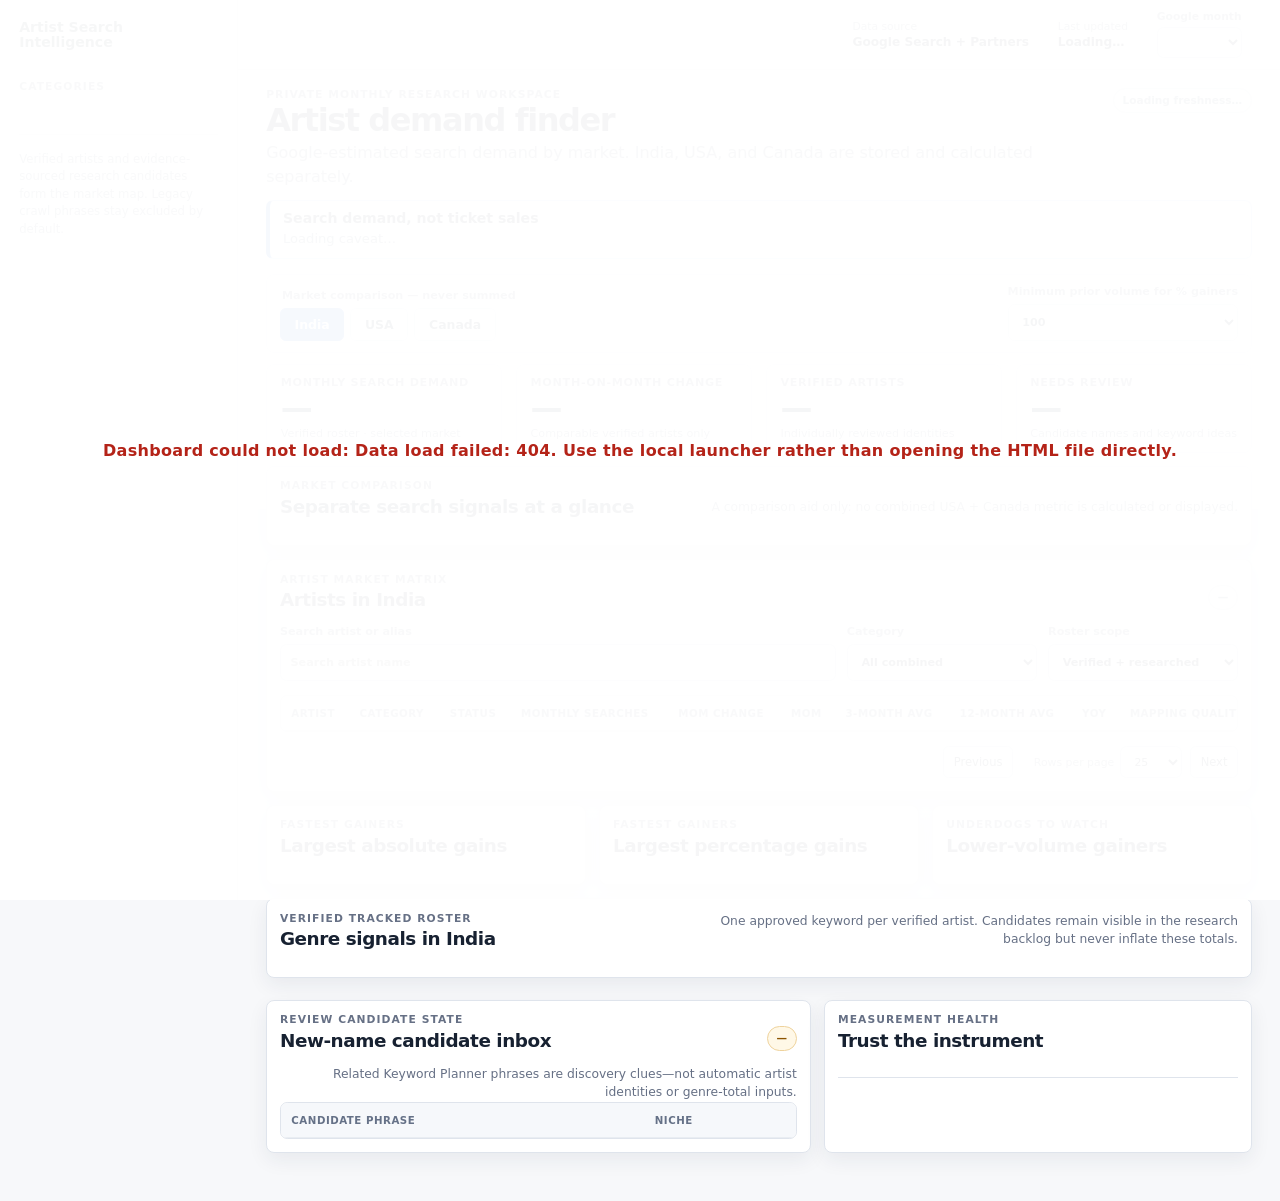
==== search_dashboard/index.html @ 1864d6f9 "Build monthly artist search intelligence dashboard" ====
<!doctype html>
<html lang="en">
<head>
  <meta charset="utf-8">
  <meta name="viewport" content="width=device-width, initial-scale=1">
  <meta name="color-scheme" content="light">
  <link rel="icon" href="data:,">
  <title>Artist Search Intelligence</title>
  <link rel="stylesheet" href="app.css">
  <script defer src="app.js"></script>
</head>
<body>
  <a class="skip" href="#artists">Skip to artist table</a>
  <div id="loading" role="status" aria-live="polite"><span>Loading monthly search intelligence…</span></div>
  <main class="app-shell">
    <aside class="sidebar" aria-label="Artist categories">
      <div class="brand"><span>Artist Search<br>Intelligence</span></div>
      <nav><p class="nav-label">Categories</p><div id="category-nav" class="category-nav" role="list"></div></nav>
      <p class="sidebar-note">Verified artists and evidence-sourced research candidates form the market map. Legacy crawl phrases stay excluded by default.</p>
    </aside>
    <section class="workspace">
      <header class="topbar">
        <div class="mobile-brand"><span>Artist Search Intelligence</span></div>
        <div class="source-meta"><span>Data source</span><strong id="network-badge">Google Search + Partners</strong></div>
        <div class="source-meta"><span>Last updated</span><strong id="generated-at">Loading…</strong></div>
        <label class="month-control">Google month <select id="month-select" aria-label="Google month"></select></label>
      </header>
      <div class="content">
        <section class="page-heading" aria-labelledby="page-title">
          <div><p class="eyebrow">Private monthly research workspace</p><h1 id="page-title">Artist demand finder</h1><p>Google-estimated search demand by market. India, USA, and Canada are stored and calculated separately.</p></div>
          <span class="badge neutral" id="freshness-badge">Loading freshness…</span>
        </section>
        <section class="notice" aria-labelledby="caveat-title"><div><h2 id="caveat-title">Search demand, not ticket sales</h2><p id="caveat">Loading caveat…</p></div></section>
        <section class="notice warning hidden" id="network-warning" role="status" aria-live="polite"></section>
        <section class="market-toolbar" aria-label="Market and table controls">
          <fieldset class="market-control"><legend>Market comparison — never summed</legend><div class="segments" id="geo-toggle"><button type="button" data-geo="in" class="active" aria-pressed="true">India</button><button type="button" data-geo="us" aria-pressed="false">USA</button><button type="button" data-geo="ca" aria-pressed="false">Canada</button></div></fieldset>
          <label>Minimum prior volume for % gainers <select id="minimum-select"><option value="10">10</option><option value="100" selected>100</option><option value="1000">1,000</option><option value="10000">10,000</option></select></label>
        </section>
        <section class="metric-grid" aria-label="Selected market overview">
          <article><span>Monthly search demand</span><strong id="market-total">—</strong><small id="market-total-note">Verified roster · selected market</small></article>
          <article><span>Month-on-month change</span><strong id="market-mom">—</strong><small id="market-mom-note">Comparable verified artists only</small></article>
          <article><span>Verified artists</span><strong id="verified-count">—</strong><small>Individually reviewed identities</small></article>
          <article><span>Needs review</span><strong id="review-count">—</strong><small>Candidate names and keyword ideas</small></article>
        </section>
        <section class="comparison" aria-labelledby="comparison-title"><div class="section-head"><div><p class="eyebrow">Market comparison</p><h2 id="comparison-title">Separate search signals at a glance</h2></div><p class="muted">A comparison aid only: no combined USA + Canada metric is calculated or displayed.</p></div><div id="market-comparison" class="market-comparison"></div></section>
        <section class="panel artists" id="artists" aria-labelledby="artists-title">
          <div class="section-head"><div><p class="eyebrow">Artist market matrix</p><h2 id="artists-title">Artists in <span class="market-name">India</span></h2></div><span id="artist-result-count" class="badge neutral">—</span></div>
          <div class="filters"><label class="search-label">Search artist or alias<input id="artist-search" type="search" placeholder="Search artist name" autocomplete="off"></label><label>Category<select id="genre-filter"><option value="">All combined</option></select></label><label>Roster scope<select id="status-filter"><option value="research" selected>Verified + researched</option><option value="verified">Verified only</option><option value="candidate">All review candidates</option></select></label></div>
          <div class="table-wrap"><table class="artist-table"><thead><tr><th><button class="sort" data-sort="name">Artist</button></th><th>Category</th><th>Status</th><th><button class="sort" data-sort="latest">Monthly searches</button></th><th><button class="sort" data-sort="absolute">MoM change</button></th><th><button class="sort" data-sort="mom">MoM</button></th><th><button class="sort" data-sort="average3">3-month avg</button></th><th><button class="sort" data-sort="average12">12-month avg</button></th><th><button class="sort" data-sort="yoy">YoY</button></th><th>Mapping quality</th><th>Last fetched</th><th>12-month trend</th></tr></thead><tbody id="artist-body"></tbody></table></div>
          <nav class="pagination" aria-label="Artist table pages"><button id="prev-page" type="button">Previous</button><div id="page-buttons"></div><label>Rows per page<select id="page-size"><option value="25">25</option><option value="50">50</option><option value="100">100</option></select></label><button id="next-page" type="button">Next</button></nav>
        </section>
        <section class="analysis-grid" aria-label="Gainers and underdogs">
          <section class="panel"><div class="section-head"><div><p class="eyebrow">Fastest gainers</p><h2>Largest absolute gains</h2></div></div><div id="absolute-risers" class="ranking"></div></section>
          <section class="panel"><div class="section-head"><div><p class="eyebrow">Fastest gainers</p><h2>Largest percentage gains</h2></div></div><div id="percentage-risers" class="ranking"></div></section>
          <section class="panel"><div class="section-head"><div><p class="eyebrow">Underdogs to watch</p><h2>Lower-volume gainers</h2></div></div><div id="underdogs" class="ranking"></div></section>
        </section>
        <section class="panel genres" aria-labelledby="genres-title"><div class="section-head"><div><p class="eyebrow">Verified tracked roster</p><h2 id="genres-title">Genre signals in <span class="market-name">India</span></h2></div><p class="muted">One approved keyword per verified artist. Candidates remain visible in the research backlog but never inflate these totals.</p></div><div id="genre-chart" class="genre-chart" aria-label="Genre search-demand ranking"></div></section>
        <section class="review-grid">
          <section class="panel candidate-panel" aria-labelledby="candidate-title"><div class="section-head"><div><p class="eyebrow">Review candidate state</p><h2 id="candidate-title">New-name candidate inbox</h2></div><span class="badge warn" id="candidate-count">—</span></div><p class="muted">Related Keyword Planner phrases are discovery clues—not automatic artist identities or genre-total inputs.</p><div class="table-wrap small-table"><table><thead><tr><th>Candidate phrase</th><th>Niche</th><th>India idea volume</th><th>State</th><th>Last seen</th></tr></thead><tbody id="candidate-body"></tbody></table></div></section>
          <section class="panel health" aria-labelledby="health-title"><div class="section-head"><div><p class="eyebrow">Measurement health</p><h2 id="health-title">Trust the instrument</h2></div></div><div id="health-grid" class="health-grid"></div><div id="automation" class="automation"></div></section>
        </section>
      </div>
    </section>
  </main>
  <dialog id="artist-detail" aria-labelledby="detail-name"><button id="close-detail" class="dialog-close" type="button">Close</button><div id="detail-content"></div></dialog>
</body>
</html>
---- search_dashboard/app.css ----
:root {
  --ink: #172131;
  --muted: #667085;
  --line: #dfe4ec;
  --paper: #ffffff;
  --canvas: #f7f8fa;
  --soft: #f1f4f7;
  --indigo: #1f5fd1;
  --india: #148a84;
  --usa: #c65446;
  --canada: #257cbd;
  --positive: #087f5b;
  --negative: #b42318;
  --warning: #a15c00;
  --shadow: 0 7px 20px rgba(29, 44, 68, .07);
  font-family: Inter, ui-sans-serif, system-ui, -apple-system, BlinkMacSystemFont, "Segoe UI", sans-serif;
  color: var(--ink);
  background: var(--canvas);
}
* { box-sizing: border-box; }
body { margin: 0; min-width: 320px; max-width: 100%; overflow-x: hidden; background: var(--canvas); }
button, input, select { font: inherit; }
button { color: inherit; }
button, select { cursor: pointer; }
a { color: var(--indigo); }
.hidden { display: none !important; }
.skip { position: fixed; left: 1rem; top: -5rem; z-index: 100; padding: .75rem 1rem; border-radius: .45rem; background: var(--ink); color: #fff; }
.skip:focus { top: 1rem; }
#loading { position: fixed; inset: 0; z-index: 90; display: grid; place-items: center; background: rgba(255,255,255,.96); color: var(--muted); font-weight: 700; letter-spacing: .02em; transition: opacity .2s ease; }
#loading.done { opacity: 0; pointer-events: none; }
#loading.error { align-content: center; padding: 2rem; text-align: center; color: var(--negative); }
.app-shell { display: grid; grid-template-columns: 238px minmax(0, 1fr); min-height: 100vh; }
.sidebar { position: sticky; top: 0; height: 100vh; overflow: auto; border-right: 1px solid var(--line); background: var(--paper); padding: 1.25rem .75rem; }
.brand, .mobile-brand { display: flex; align-items: center; gap: .65rem; color: #202a3b; font-size: .88rem; font-weight: 800; line-height: 1.1; }
.brand { margin: 0 .45rem 1.8rem; }
.mobile-brand { display: none; }
.nav-label, .eyebrow { margin: 0; color: var(--muted); font-size: .67rem; text-transform: uppercase; letter-spacing: .1em; font-weight: 800; }
.nav-label { padding: 0 .45rem .55rem; }
.category-nav { display: grid; gap: .15rem; }
.category-nav button { display: flex; width: 100%; align-items: center; justify-content: space-between; border: 0; border-left: 3px solid transparent; border-radius: .35rem; padding: .61rem .65rem; background: transparent; color: #4b5565; text-align: left; font-size: .8rem; }
.category-nav button:hover { background: var(--soft); }
.category-nav button.active { border-left-color: var(--indigo); background: #ebf2ff; color: #174ea6; font-weight: 800; }
.category-nav button span:last-child { color: #8a94a5; font-size: .68rem; }
.sidebar-note { margin: 2rem .45rem 0; border-top: 1px solid var(--line); padding-top: 1rem; color: var(--muted); font-size: .73rem; line-height: 1.5; }
.workspace { min-width: 0; }
.topbar { min-height: 68px; display: flex; justify-content: flex-end; align-items: center; gap: 1.8rem; border-bottom: 1px solid var(--line); background: var(--paper); padding: .65rem clamp(1rem, 3vw, 2.5rem); }
.source-meta { display: grid; gap: .14rem; font-size: .67rem; color: var(--muted); }
.source-meta strong { color: var(--ink); font-size: .76rem; font-weight: 750; }
.month-control { display: grid; gap: .22rem; color: var(--muted); font-size: .67rem; font-weight: 700; }
select, input { min-height: 2.35rem; border: 1px solid #cfd7e3; border-radius: .4rem; background: #fff; color: var(--ink); padding: .45rem .6rem; outline: none; }
select:focus, input:focus, button:focus-visible { border-color: var(--indigo); box-shadow: 0 0 0 3px rgba(31, 95, 209, .18); outline: none; }
.month-control select { min-height: 1.9rem; }
.content { max-width: 1580px; margin: 0 auto; padding: 1.15rem clamp(1rem, 2.2vw, 2rem) 3rem; display: flex; flex-direction: column; }
.content > * { min-width: 0; }
.page-heading { order: 1; }
.notice { order: 2; }
.market-toolbar { order: 3; }
.metric-grid { order: 4; }
.comparison { order: 5; }
.artists { order: 6; }
.analysis-grid { order: 7; }
.genres { order: 8; }
.review-grid { order: 9; }
.page-heading { display: flex; justify-content: space-between; gap: 1.5rem; align-items: flex-start; }
.page-heading h1 { margin: .18rem 0 .28rem; font-size: clamp(1.65rem, 2.5vw, 2.25rem); line-height: 1.02; letter-spacing: -.045em; }
.page-heading p:not(.eyebrow) { max-width: 780px; margin: 0; color: var(--muted); line-height: 1.5; }
.badge { display: inline-flex; align-items: center; width: max-content; min-height: 1.55rem; border-radius: 999px; padding: .25rem .55rem; font-size: .66rem; font-weight: 800; line-height: 1; white-space: nowrap; }
.badge.good { border: 1px solid #a6ddca; background: #edf9f3; color: #08754f; }
.badge.warn { border: 1px solid #eed29c; background: #fff8e7; color: #8c5400; }
.badge.alert { border: 1px solid #f4b5b1; background: #fff0ef; color: #a5201a; }
.badge.neutral { border: 1px solid #d3dae5; background: #f8fafc; color: #536176; }
.notice { margin: .7rem 0; border: 1px solid #b9d2ff; border-left: 4px solid var(--indigo); border-radius: .45rem; background: #f7faff; padding: .58rem .8rem; }
.notice.warning { border-color: #efd39b; border-left-color: #bf7805; background: #fffbf2; }
.notice h2 { margin: 0 0 .18rem; font-size: .88rem; }
.notice p { margin: 0; color: #526075; font-size: .82rem; line-height: 1.5; }
.market-toolbar { display: flex; align-items: end; justify-content: space-between; gap: 1rem; margin: .2rem 0 .7rem; padding: .65rem .8rem; border: 1px solid var(--line); border-radius: .5rem; background: var(--paper); }
.market-toolbar > label { display: grid; gap: .35rem; color: var(--muted); font-size: .7rem; font-weight: 700; }
.market-control { margin: 0; padding: 0; border: 0; }
.market-control legend { margin-bottom: .42rem; color: var(--muted); font-size: .7rem; font-weight: 700; }
.segments { display: flex; gap: .38rem; }
.segments button { border: 1px solid #ced7e4; border-radius: .36rem; background: #fff; padding: .5rem .85rem; font-size: .78rem; font-weight: 800; }
.segments button.active { border-color: var(--indigo); background: var(--indigo); color: #fff; }
.metric-grid, .market-comparison { display: grid; grid-template-columns: repeat(4, minmax(0, 1fr)); gap: .85rem; }
.metric-grid article, .market-card { min-height: 84px; display: flex; flex-direction: column; justify-content: space-between; border: 1px solid var(--line); border-radius: .5rem; background: var(--paper); padding: .72rem .85rem; box-shadow: var(--shadow); }
.metric-grid span, .metric-grid small { color: var(--muted); font-size: .7rem; }
.metric-grid span { font-weight: 750; text-transform: uppercase; letter-spacing: .06em; }
.metric-grid strong { font-size: clamp(1.5rem, 2.5vw, 2.1rem); letter-spacing: -.045em; }
.comparison, .panel { margin-top: .8rem; border: 1px solid var(--line); border-radius: .5rem; background: var(--paper); padding: .8rem; box-shadow: var(--shadow); }
.section-head { display: flex; justify-content: space-between; gap: 1rem; align-items: flex-end; margin-bottom: .95rem; }
.section-head h2 { margin: .22rem 0 0; font-size: 1.15rem; letter-spacing: -.025em; }
.muted { max-width: 560px; margin: 0; color: var(--muted); font-size: .77rem; line-height: 1.45; text-align: right; }
.market-comparison { grid-template-columns: repeat(3, minmax(0, 1fr)); }
.market-card { min-height: 170px; box-shadow: none; }
.market-card.in { border-top: 3px solid var(--india); }.market-card.us { border-top: 3px solid var(--usa); }.market-card.ca { border-top: 3px solid var(--canada); }
.market-card h3 { margin: 0; font-size: .8rem; }.market-card strong { margin-top: .45rem; font-size: 1.7rem; letter-spacing: -.04em; }
.market-card p { margin: .25rem 0 0; color: var(--muted); font-size: .7rem; line-height: 1.35; }.trend-label { display: block; margin-top: .4rem; color: var(--muted); font-size: .62rem; font-weight: 750; text-transform: uppercase; letter-spacing: .045em; }.aggregate-chart { width: 100%; height: 48px; display: block; margin-top: .2rem; }
.analysis-grid { display: grid; grid-template-columns: repeat(3, minmax(0, 1fr)); gap: .85rem; margin-top: .8rem; }
.analysis-grid .panel { margin: 0; }
.ranking { display: grid; gap: .45rem; }
.rank-row { display: grid; grid-template-columns: 1.6rem minmax(0,1fr) auto; align-items: center; gap: .5rem; width: 100%; border: 1px solid var(--line); border-radius: .4rem; background: #fff; padding: .58rem; text-align: left; }
.rank-row:hover { border-color: #aabce0; background: #fafcff; }
.rank-number { color: var(--muted); font-size: .72rem; font-weight: 800; }
.rank-row strong { display: block; font-size: .78rem; }.rank-row small { color: var(--muted); font-size: .66rem; }.gain { color: var(--positive); font-weight: 850; font-size: .75rem; }.loss { color: var(--negative); font-weight: 850; font-size: .75rem; }
.genre-chart { min-width: 0; }
.genre-table { min-width: 980px; }
.bar-row { display: grid; grid-template-columns: minmax(90px, .75fr) minmax(100px, 1fr) auto; gap: .5rem; align-items: center; font-size: .73rem; }
.bar-label { overflow: hidden; white-space: nowrap; text-overflow: ellipsis; }.bar-track { height: .48rem; overflow: hidden; background: #edf0f4; border-radius: 999px; }.bar { display:block; height: 100%; background: var(--indigo); border-radius: inherit; }.bar-value { color: var(--muted); font-variant-numeric: tabular-nums; }
.filters { display: grid; grid-template-columns: minmax(220px, 1fr) 190px 190px; gap: .7rem; margin-bottom: .85rem; }.filters label { display: grid; gap: .35rem; color: var(--muted); font-size: .7rem; font-weight: 700; }
.table-wrap { width: 100%; overflow: auto; border: 1px solid var(--line); border-radius: .45rem; }.small-table { max-height: 335px; }
table { width: 100%; min-width: 1240px; border-collapse: collapse; } th { background: #f6f8fb; color: #657187; font-size: .64rem; text-transform: uppercase; letter-spacing: .05em; text-align: left; white-space: nowrap; } th, td { padding: .7rem .65rem; border-bottom: 1px solid #e9edf2; vertical-align: middle; } td { color: #344054; font-size: .75rem; font-variant-numeric: tabular-nums; } tbody tr:last-child td { border-bottom: 0; } tbody tr[data-open] { cursor: pointer; } tbody tr[data-open]:hover { background: #f8fbff; }
.sort { border: 0; background: transparent; padding: 0; color: inherit; font-size: inherit; font-weight: inherit; text-transform: inherit; letter-spacing: inherit; }.sort[aria-sort="ascending"]::after { content: " ↑"; }.sort[aria-sort="descending"]::after { content: " ↓"; }
.artist-name { display: grid; gap: .16rem; min-width: 170px; }.artist-name strong { color: var(--ink); font-size: .78rem; }.artist-name small { max-width: 240px; overflow: hidden; color: var(--muted); font-size: .66rem; white-space: nowrap; text-overflow: ellipsis; }.positive { color: var(--positive); }.negative { color: var(--negative); }.unknown { color: #7d8898; }
.spark { width: 112px; height: 34px; display: block; }
.pagination { display: flex; justify-content: flex-end; align-items: center; gap: .5rem; margin-top: .85rem; }.pagination button { min-height: 2rem; border: 1px solid #cfd7e3; border-radius: .35rem; background: #fff; padding: .35rem .6rem; font-size: .72rem; }.pagination button[disabled] { cursor: not-allowed; opacity: .45; }.pagination button.active { border-color: var(--indigo); background: var(--indigo); color: #fff; }.pagination label { display: flex; align-items: center; gap: .35rem; margin-left: .3rem; color: var(--muted); font-size: .68rem; }.pagination select { min-height: 2rem; }
.review-grid { display:grid; grid-template-columns: minmax(0,1.12fr) minmax(0,.88fr); gap: .85rem; }.review-grid .panel { margin-top: 1.35rem; }.health-grid { display:grid; grid-template-columns: repeat(2, minmax(0,1fr)); gap: .6rem; }.health-card { border: 1px solid var(--line); border-radius: .42rem; padding: .7rem; background: #fff; }.health-card span { color: var(--muted); font-size: .64rem; text-transform: uppercase; letter-spacing: .05em; }.health-card strong { display:block; margin: .32rem 0; font-size: .95rem; }.health-card p, .automation { margin: 0; color: var(--muted); font-size: .69rem; line-height: 1.5; }.automation { margin-top: .7rem; border-top: 1px solid var(--line); padding-top: .7rem; }
.empty { padding: .9rem; color: var(--muted); font-size: .78rem; text-align: center; }.empty-row td { padding: 0; }
dialog { width: min(1180px, calc(100% - 2rem)); max-height: calc(100vh - 2rem); border: 1px solid var(--line); border-radius: .65rem; background: #fff; color: var(--ink); padding: 1.2rem; box-shadow: 0 22px 80px rgba(24,39,75,.24); }dialog::backdrop { background: rgba(23,33,49,.32); }.dialog-close { position: sticky; top: 0; z-index: 2; float: right; border: 1px solid #cfd7e3; border-radius: .35rem; background: #fff; padding: .42rem .6rem; font-size: .72rem; }.detail-header h2 { margin: .25rem 0; font-size: 2rem; letter-spacing: -.04em; }.detail-header p { color: var(--muted); font-size: .78rem; }.geo-detail-grid { display:grid; grid-template-columns: repeat(3,minmax(0,1fr)); gap: .7rem; margin: 1rem 0; }.geo-card, .detail-block { border: 1px solid var(--line); border-radius: .5rem; padding: .85rem; }.geo-card h3, .detail-block h3 { margin: 0 0 .45rem; font-size: .82rem; }.geo-card .big { font-size: 1.55rem; font-weight: 800; letter-spacing: -.04em; }.geo-card p, .detail-block p { color: var(--muted); font-size: .72rem; line-height: 1.45; }.detail-chart { display: block; width: 100%; height: 150px; margin: .65rem 0; }.detail-grid { display:grid; grid-template-columns: 1fr 1fr; gap: .7rem; }
@media (max-width: 1100px) { .app-shell { grid-template-columns: 190px minmax(0,1fr); }.topbar { gap: .8rem; }.metric-grid { grid-template-columns: repeat(2,1fr); }.analysis-grid { grid-template-columns: 1fr; }.review-grid { grid-template-columns: 1fr; }.review-grid .panel { margin-top: 0; }.review-grid { margin-top: 1.35rem; }.genre-chart { grid-template-columns: 1fr; } }
@media (max-width: 760px) { .app-shell { display:block; }.sidebar { position: static; height: auto; border-right: 0; border-bottom: 1px solid var(--line); padding: .8rem; }.brand,.sidebar-note,.nav-label { display:none; }.category-nav { display:flex; overflow:auto; padding-bottom: .1rem; }.category-nav button { flex: 0 0 auto; width:auto; border-left:0; border-bottom: 3px solid transparent; }.category-nav button.active { border-left:0; border-bottom-color: var(--indigo); }.category-nav button span:last-child { display:none; }.topbar { justify-content: space-between; min-height: 62px; padding: .65rem 1rem; }.mobile-brand { display:flex; font-size:.72rem; }.source-meta { display:none; }.content { padding: 1.2rem 1rem 3rem; }.page-heading,.section-head { align-items:flex-start; flex-direction:column; }.muted { text-align:left; }.market-toolbar { align-items:stretch; flex-direction:column; }.segments { width:100%; }.segments button { flex:1; }.metric-grid,.market-comparison,.geo-detail-grid,.detail-grid { grid-template-columns:1fr; }.filters { grid-template-columns:1fr; }.pagination { justify-content:flex-start; flex-wrap:wrap; }.pagination label { margin-left:0; }.page-heading h1 { font-size:2rem; } }
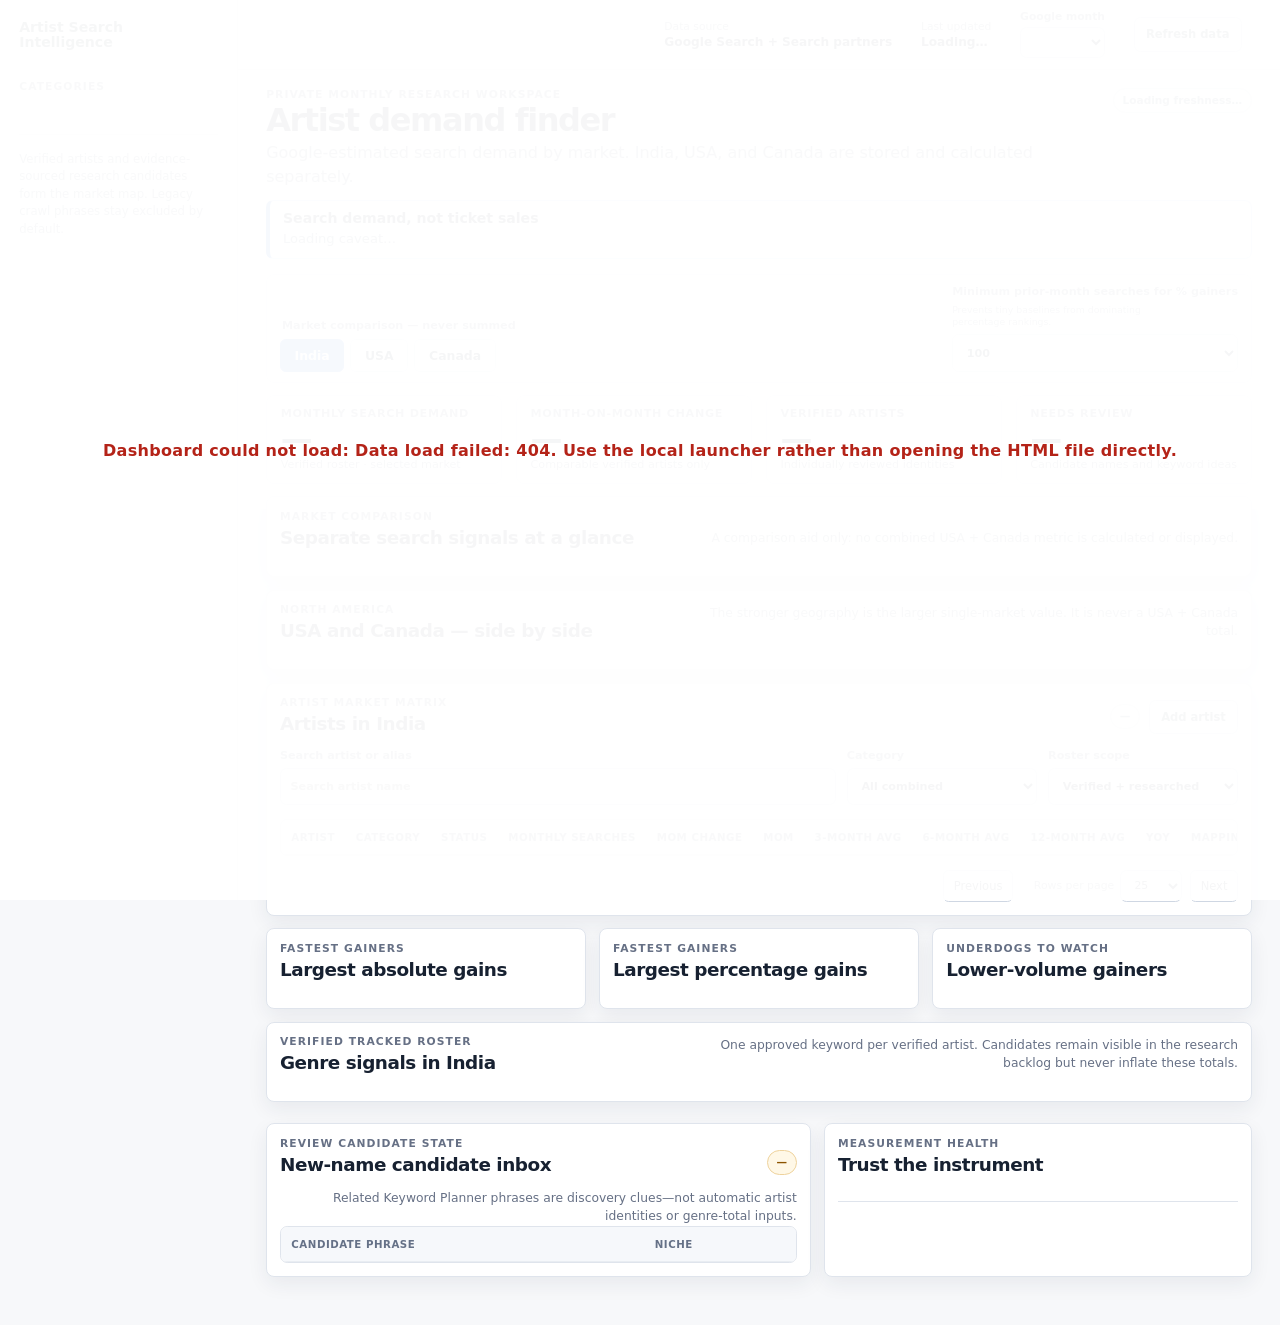
==== commit 97305a58: "Build monthly artist search intelligence dashboard" ====
--- a/search_dashboard/index.html
+++ b/search_dashboard/index.html
@@ -21,9 +21,9 @@
     <section class="workspace">
       <header class="topbar">
         <div class="mobile-brand"><span>Artist Search Intelligence</span></div>
-        <div class="source-meta"><span>Data source</span><strong id="network-badge">Google Search + Partners</strong></div>
+        <div class="source-meta"><span>Data source</span><strong id="network-badge">Google Search + Search partners</strong></div>
         <div class="source-meta"><span>Last updated</span><strong id="generated-at">Loading…</strong></div>
-        <label class="month-control">Google month <select id="month-select" aria-label="Google month"></select></label>
+        <label class="month-control">Google month <select id="month-select" aria-label="Google month"></select></label><button id="refresh-data" class="secondary-action" type="button">Refresh data</button>
       </header>
       <div class="content">
         <section class="page-heading" aria-labelledby="page-title">
@@ -31,10 +31,10 @@
           <span class="badge neutral" id="freshness-badge">Loading freshness…</span>
         </section>
         <section class="notice" aria-labelledby="caveat-title"><div><h2 id="caveat-title">Search demand, not ticket sales</h2><p id="caveat">Loading caveat…</p></div></section>
-        <section class="notice warning hidden" id="network-warning" role="status" aria-live="polite"></section>
+        <section class="notice warning hidden" id="network-warning" role="status" aria-live="polite"></section><section class="refresh-status hidden" id="refresh-status" role="status" aria-live="polite"></section>
         <section class="market-toolbar" aria-label="Market and table controls">
           <fieldset class="market-control"><legend>Market comparison — never summed</legend><div class="segments" id="geo-toggle"><button type="button" data-geo="in" class="active" aria-pressed="true">India</button><button type="button" data-geo="us" aria-pressed="false">USA</button><button type="button" data-geo="ca" aria-pressed="false">Canada</button></div></fieldset>
-          <label>Minimum prior volume for % gainers <select id="minimum-select"><option value="10">10</option><option value="100" selected>100</option><option value="1000">1,000</option><option value="10000">10,000</option></select></label>
+          <label>Minimum prior-month searches for % gainers <small>Prevents tiny baselines from dominating percentage rankings.</small><select id="minimum-select"><option value="10">10</option><option value="100" selected>100</option><option value="1000">1,000</option><option value="10000">10,000</option></select></label>
         </section>
         <section class="metric-grid" aria-label="Selected market overview">
           <article><span>Monthly search demand</span><strong id="market-total">—</strong><small id="market-total-note">Verified roster · selected market</small></article>
@@ -42,11 +42,11 @@
           <article><span>Verified artists</span><strong id="verified-count">—</strong><small>Individually reviewed identities</small></article>
           <article><span>Needs review</span><strong id="review-count">—</strong><small>Candidate names and keyword ideas</small></article>
         </section>
-        <section class="comparison" aria-labelledby="comparison-title"><div class="section-head"><div><p class="eyebrow">Market comparison</p><h2 id="comparison-title">Separate search signals at a glance</h2></div><p class="muted">A comparison aid only: no combined USA + Canada metric is calculated or displayed.</p></div><div id="market-comparison" class="market-comparison"></div></section>
+        <section class="comparison" aria-labelledby="comparison-title"><div class="section-head"><div><p class="eyebrow">Market comparison</p><h2 id="comparison-title">Separate search signals at a glance</h2></div><p class="muted">A comparison aid only: no combined USA + Canada metric is calculated or displayed.</p></div><div id="market-comparison" class="market-comparison"></div></section><section class="comparison north-america" aria-labelledby="north-america-title"><div class="section-head"><div><p class="eyebrow">North America</p><h2 id="north-america-title">USA and Canada — side by side</h2></div><p class="muted">The stronger geography is the larger single-market value. It is never a USA + Canada total.</p></div><div id="north-america-comparison" class="north-america-comparison"></div></section>
         <section class="panel artists" id="artists" aria-labelledby="artists-title">
-          <div class="section-head"><div><p class="eyebrow">Artist market matrix</p><h2 id="artists-title">Artists in <span class="market-name">India</span></h2></div><span id="artist-result-count" class="badge neutral">—</span></div>
-          <div class="filters"><label class="search-label">Search artist or alias<input id="artist-search" type="search" placeholder="Search artist name" autocomplete="off"></label><label>Category<select id="genre-filter"><option value="">All combined</option></select></label><label>Roster scope<select id="status-filter"><option value="research" selected>Verified + researched</option><option value="verified">Verified only</option><option value="candidate">All review candidates</option></select></label></div>
-          <div class="table-wrap"><table class="artist-table"><thead><tr><th><button class="sort" data-sort="name">Artist</button></th><th>Category</th><th>Status</th><th><button class="sort" data-sort="latest">Monthly searches</button></th><th><button class="sort" data-sort="absolute">MoM change</button></th><th><button class="sort" data-sort="mom">MoM</button></th><th><button class="sort" data-sort="average3">3-month avg</button></th><th><button class="sort" data-sort="average12">12-month avg</button></th><th><button class="sort" data-sort="yoy">YoY</button></th><th>Mapping quality</th><th>Last fetched</th><th>12-month trend</th></tr></thead><tbody id="artist-body"></tbody></table></div>
+          <div class="section-head"><div><p class="eyebrow">Artist market matrix</p><h2 id="artists-title">Artists in <span class="market-name">India</span></h2></div><div class="section-actions"><span id="artist-result-count" class="badge neutral">—</span><button id="add-artist" class="secondary-action" type="button">Add artist</button></div></div>
+          <div class="filters"><label class="search-label">Search artist or alias<input id="artist-search" type="search" placeholder="Search artist name" autocomplete="off"></label><label>Category<select id="genre-filter"><option value="">All combined</option></select></label><label>Roster scope<select id="status-filter"><option value="research" selected>Verified + researched</option><option value="verified">Verified only</option><option value="candidate">All review candidates</option><option value="inactive">Inactive artists</option></select></label></div>
+          <div class="table-wrap"><table class="artist-table"><thead><tr><th><button class="sort" data-sort="name">Artist</button></th><th>Category</th><th>Status</th><th><button class="sort" data-sort="latest">Monthly searches</button></th><th><button class="sort" data-sort="absolute">MoM change</button></th><th><button class="sort" data-sort="mom">MoM</button></th><th><button class="sort" data-sort="average3">3-month avg</button></th><th><button class="sort" data-sort="average6">6-month avg</button></th><th><button class="sort" data-sort="average12">12-month avg</button></th><th><button class="sort" data-sort="yoy">YoY</button></th><th>Mapping quality</th><th>Last fetched</th><th>12-month trend</th></tr></thead><tbody id="artist-body"></tbody></table></div>
           <nav class="pagination" aria-label="Artist table pages"><button id="prev-page" type="button">Previous</button><div id="page-buttons"></div><label>Rows per page<select id="page-size"><option value="25">25</option><option value="50">50</option><option value="100">100</option></select></label><button id="next-page" type="button">Next</button></nav>
         </section>
         <section class="analysis-grid" aria-label="Gainers and underdogs">
@@ -62,6 +62,10 @@
       </div>
     </section>
   </main>
-  <dialog id="artist-detail" aria-labelledby="detail-name"><button id="close-detail" class="dialog-close" type="button">Close</button><div id="detail-content"></div></dialog>
+    <dialog id="artist-detail" aria-labelledby="detail-name"><button id="close-detail" class="dialog-close" type="button">Close</button><div id="detail-content"></div></dialog>
+  <dialog id="artist-editor" aria-labelledby="artist-editor-title"><form id="artist-editor-form" class="operator-form"><div class="dialog-form-head"><h2 id="artist-editor-title">Add artist</h2><button class="dialog-close" type="button" data-close-dialog="artist-editor">Close</button></div><input id="artist-editor-slug" type="hidden"><label>Artist name<input id="artist-editor-name" required></label><label>Aliases <small>Comma-separated alternate spellings.</small><input id="artist-editor-aliases"></label><label>Primary category<select id="artist-editor-genre" required></select></label><label>Measurement keyword<input id="artist-editor-keyword"><small>Use the keyword dialog after adding an artist to change this later.</small></label><label>Public evidence URL <small>Optional for a candidate; required before verification.</small><input id="artist-editor-evidence" type="url" placeholder="https://…"></label><div class="form-actions"><button type="button" class="secondary-action" data-close-dialog="artist-editor">Cancel</button><button class="primary-action" type="submit">Save artist</button></div></form></dialog>
+  <dialog id="reassign-dialog" aria-labelledby="reassign-title"><form id="reassign-form" class="operator-form"><div class="dialog-form-head"><h2 id="reassign-title">Reassign category</h2><button class="dialog-close" type="button" data-close-dialog="reassign-dialog">Close</button></div><input id="reassign-slug" type="hidden"><label>Primary category<select id="reassign-genre" required></select></label><div class="form-actions"><button type="button" class="secondary-action" data-close-dialog="reassign-dialog">Cancel</button><button class="primary-action" type="submit">Save category</button></div></form></dialog>
+  <dialog id="keyword-dialog" aria-labelledby="keyword-title"><form id="keyword-form" class="operator-form"><div class="dialog-form-head"><h2 id="keyword-title">Add or replace keyword</h2><button class="dialog-close" type="button" data-close-dialog="keyword-dialog">Close</button></div><input id="keyword-slug" type="hidden"><label>Action<select id="keyword-action"><option value="add">Add keyword</option><option value="replace">Replace keyword</option></select></label><label>Keyword<input id="keyword-value" required></label><label>Previous keyword <small>Required by the API when replacing</small><input id="keyword-previous"></label><div class="form-actions"><button type="button" class="secondary-action" data-close-dialog="keyword-dialog">Cancel</button><button class="primary-action" type="submit">Save keyword</button></div></form></dialog>
+  <dialog id="status-dialog" aria-labelledby="status-title"><form id="status-form" class="operator-form"><div class="dialog-form-head"><h2 id="status-title">Update artist status</h2><button class="dialog-close" type="button" data-close-dialog="status-dialog">Close</button></div><input id="status-slug" type="hidden"><input id="status-value" type="hidden"><p id="status-message" class="muted"></p><div class="form-actions"><button type="button" class="secondary-action" data-close-dialog="status-dialog">Cancel</button><button class="primary-action" type="submit">Confirm</button></div></form></dialog>
 </body>
 </html>
--- a/search_dashboard/app.css
+++ b/search_dashboard/app.css
@@ -117,3 +117,18 @@
 dialog { width: min(1180px, calc(100% - 2rem)); max-height: calc(100vh - 2rem); border: 1px solid var(--line); border-radius: .65rem; background: #fff; color: var(--ink); padding: 1.2rem; box-shadow: 0 22px 80px rgba(24,39,75,.24); }dialog::backdrop { background: rgba(23,33,49,.32); }.dialog-close { position: sticky; top: 0; z-index: 2; float: right; border: 1px solid #cfd7e3; border-radius: .35rem; background: #fff; padding: .42rem .6rem; font-size: .72rem; }.detail-header h2 { margin: .25rem 0; font-size: 2rem; letter-spacing: -.04em; }.detail-header p { color: var(--muted); font-size: .78rem; }.geo-detail-grid { display:grid; grid-template-columns: repeat(3,minmax(0,1fr)); gap: .7rem; margin: 1rem 0; }.geo-card, .detail-block { border: 1px solid var(--line); border-radius: .5rem; padding: .85rem; }.geo-card h3, .detail-block h3 { margin: 0 0 .45rem; font-size: .82rem; }.geo-card .big { font-size: 1.55rem; font-weight: 800; letter-spacing: -.04em; }.geo-card p, .detail-block p { color: var(--muted); font-size: .72rem; line-height: 1.45; }.detail-chart { display: block; width: 100%; height: 150px; margin: .65rem 0; }.detail-grid { display:grid; grid-template-columns: 1fr 1fr; gap: .7rem; }
 @media (max-width: 1100px) { .app-shell { grid-template-columns: 190px minmax(0,1fr); }.topbar { gap: .8rem; }.metric-grid { grid-template-columns: repeat(2,1fr); }.analysis-grid { grid-template-columns: 1fr; }.review-grid { grid-template-columns: 1fr; }.review-grid .panel { margin-top: 0; }.review-grid { margin-top: 1.35rem; }.genre-chart { grid-template-columns: 1fr; } }
 @media (max-width: 760px) { .app-shell { display:block; }.sidebar { position: static; height: auto; border-right: 0; border-bottom: 1px solid var(--line); padding: .8rem; }.brand,.sidebar-note,.nav-label { display:none; }.category-nav { display:flex; overflow:auto; padding-bottom: .1rem; }.category-nav button { flex: 0 0 auto; width:auto; border-left:0; border-bottom: 3px solid transparent; }.category-nav button.active { border-left:0; border-bottom-color: var(--indigo); }.category-nav button span:last-child { display:none; }.topbar { justify-content: space-between; min-height: 62px; padding: .65rem 1rem; }.mobile-brand { display:flex; font-size:.72rem; }.source-meta { display:none; }.content { padding: 1.2rem 1rem 3rem; }.page-heading,.section-head { align-items:flex-start; flex-direction:column; }.muted { text-align:left; }.market-toolbar { align-items:stretch; flex-direction:column; }.segments { width:100%; }.segments button { flex:1; }.metric-grid,.market-comparison,.geo-detail-grid,.detail-grid { grid-template-columns:1fr; }.filters { grid-template-columns:1fr; }.pagination { justify-content:flex-start; flex-wrap:wrap; }.pagination label { margin-left:0; }.page-heading h1 { font-size:2rem; } }
+
+.secondary-action, .primary-action { min-height: 2.15rem; border-radius: .4rem; padding: .42rem .7rem; font-size: .72rem; font-weight: 800; }
+.secondary-action { border: 1px solid #cfd7e3; background: #fff; color: #344054; }
+.secondary-action:hover { background: #f6f8fb; }
+.primary-action { border: 1px solid var(--indigo); background: var(--indigo); color: #fff; }
+.secondary-action[disabled], .primary-action[disabled] { cursor: not-allowed; opacity: .58; }
+.section-actions { display: flex; gap: .55rem; align-items: center; flex-wrap: wrap; }
+.market-toolbar label small { display: block; max-width: 240px; color: var(--muted); font-weight: 500; line-height: 1.35; }
+.refresh-status { order: 2; margin: .55rem 0 0; border: 1px solid #d3dae5; border-left: 4px solid #667085; border-radius: .45rem; background: #fff; padding: .58rem .8rem; color: #536176; font-size: .78rem; }
+.refresh-status.running { border-color: #b9d2ff; border-left-color: var(--indigo); color: #174ea6; }.refresh-status.success { border-color: #a6ddca; border-left-color: var(--positive); color: #08754f; }.refresh-status.error { border-color: #f4b5b1; border-left-color: var(--negative); color: #a5201a; }
+.north-america { background: #fff; }.north-america-comparison { display: grid; grid-template-columns: repeat(3, minmax(0, 1fr)); gap: .7rem; }.north-card { display: grid; gap: .35rem; min-height: 100px; border: 1px solid var(--line); border-radius: .45rem; padding: .75rem; background: #fff; }.north-card.us { border-top: 3px solid var(--usa); }.north-card.ca { border-top: 3px solid var(--canada); }.north-card.stronger { border-top: 3px solid var(--indigo); }.north-card span, .north-card small { color: var(--muted); font-size: .69rem; }.north-card strong { font-size: 1.35rem; letter-spacing: -.03em; }
+.table-subline { display: block; margin-top: .12rem; color: var(--muted); font-size: .62rem; }
+.detail-actions { display: flex; gap: .5rem; flex-wrap: wrap; margin-top: .75rem; }
+dialog:has(.operator-form) { width: min(530px, calc(100% - 2rem)); }.operator-form { display: grid; gap: .78rem; }.operator-form label { display: grid; gap: .33rem; color: #475467; font-size: .75rem; font-weight: 750; }.operator-form label small { color: var(--muted); font-weight: 500; }.dialog-form-head { display: flex; justify-content: space-between; gap: 1rem; align-items: center; }.dialog-form-head h2 { margin: 0; font-size: 1.12rem; }.dialog-form-head .dialog-close { position: static; float: none; }.form-actions { display: flex; justify-content: flex-end; gap: .55rem; margin-top: .2rem; }
+@media (max-width: 760px) { .north-america-comparison { grid-template-columns: 1fr; }.section-actions { width: 100%; }.topbar > .secondary-action { margin-left: auto; }.detail-actions .secondary-action { flex: 1 1 140px; } }
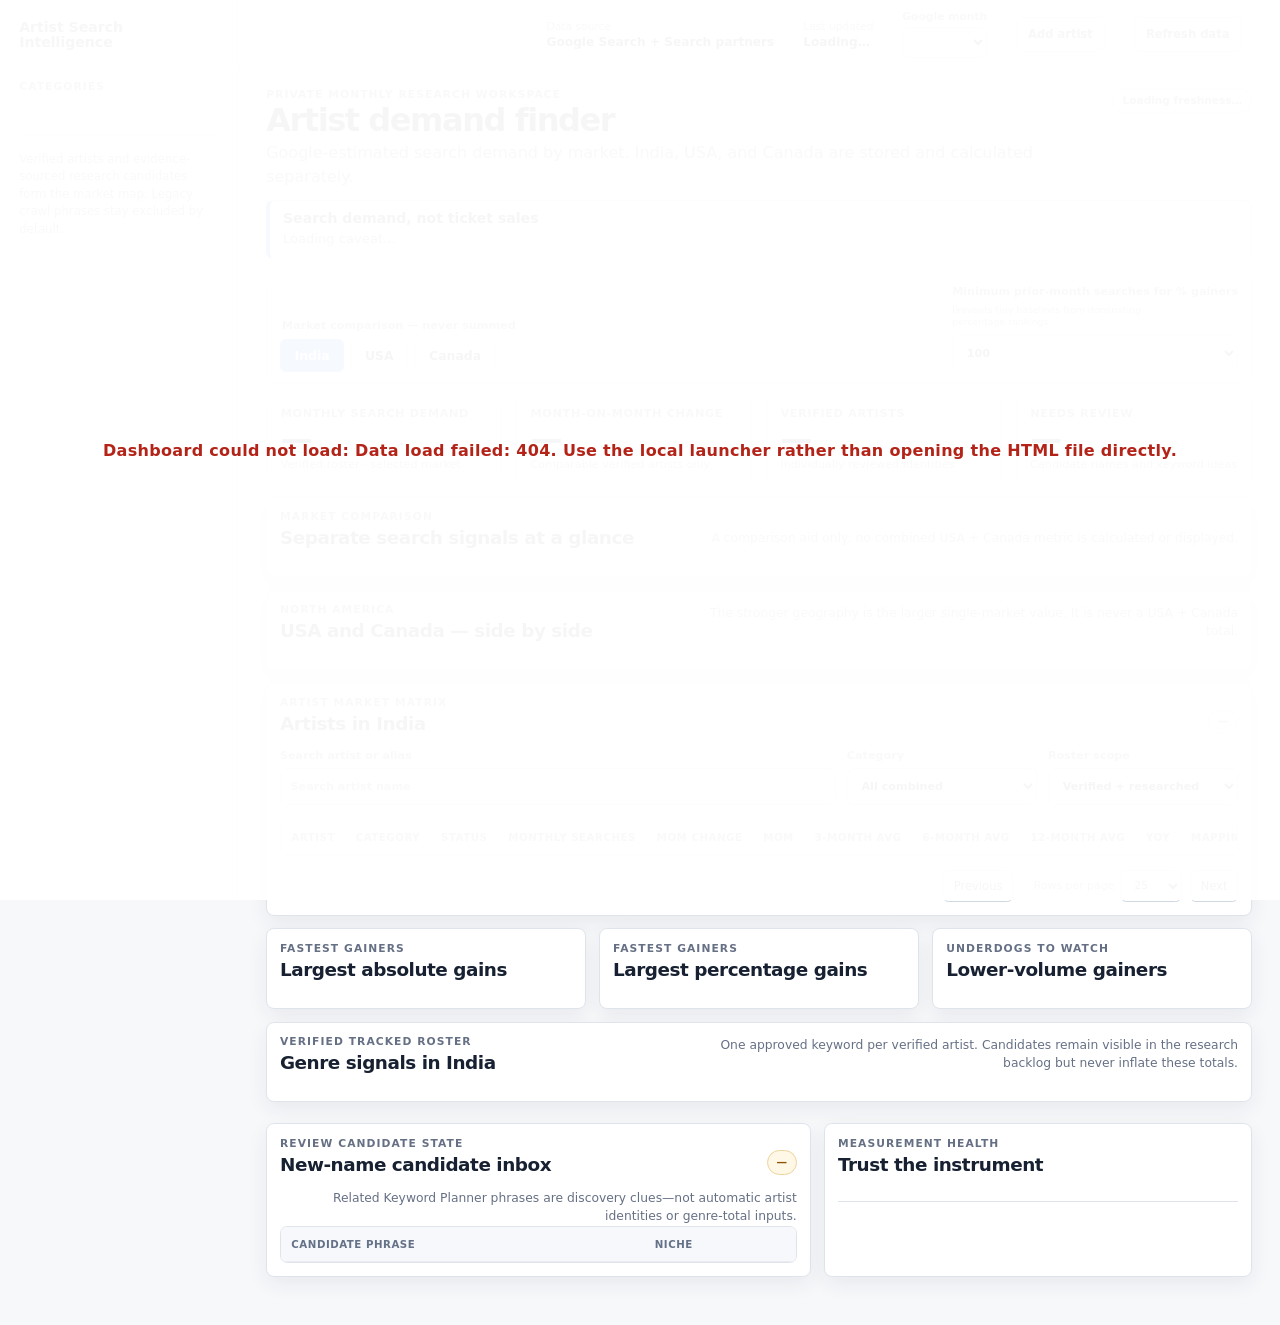
==== commit 6b8ed4fc: "Keep artist creation visible in dashboard" ====
--- a/search_dashboard/index.html
+++ b/search_dashboard/index.html
@@ -23,7 +23,7 @@
         <div class="mobile-brand"><span>Artist Search Intelligence</span></div>
         <div class="source-meta"><span>Data source</span><strong id="network-badge">Google Search + Search partners</strong></div>
         <div class="source-meta"><span>Last updated</span><strong id="generated-at">Loading…</strong></div>
-        <label class="month-control">Google month <select id="month-select" aria-label="Google month"></select></label><button id="refresh-data" class="secondary-action" type="button">Refresh data</button>
+        <label class="month-control">Google month <select id="month-select" aria-label="Google month"></select></label><button id="add-artist" class="secondary-action" type="button">Add artist</button><button id="refresh-data" class="secondary-action" type="button">Refresh data</button>
       </header>
       <div class="content">
         <section class="page-heading" aria-labelledby="page-title">
@@ -44,7 +44,7 @@
         </section>
         <section class="comparison" aria-labelledby="comparison-title"><div class="section-head"><div><p class="eyebrow">Market comparison</p><h2 id="comparison-title">Separate search signals at a glance</h2></div><p class="muted">A comparison aid only: no combined USA + Canada metric is calculated or displayed.</p></div><div id="market-comparison" class="market-comparison"></div></section><section class="comparison north-america" aria-labelledby="north-america-title"><div class="section-head"><div><p class="eyebrow">North America</p><h2 id="north-america-title">USA and Canada — side by side</h2></div><p class="muted">The stronger geography is the larger single-market value. It is never a USA + Canada total.</p></div><div id="north-america-comparison" class="north-america-comparison"></div></section>
         <section class="panel artists" id="artists" aria-labelledby="artists-title">
-          <div class="section-head"><div><p class="eyebrow">Artist market matrix</p><h2 id="artists-title">Artists in <span class="market-name">India</span></h2></div><div class="section-actions"><span id="artist-result-count" class="badge neutral">—</span><button id="add-artist" class="secondary-action" type="button">Add artist</button></div></div>
+          <div class="section-head"><div><p class="eyebrow">Artist market matrix</p><h2 id="artists-title">Artists in <span class="market-name">India</span></h2></div><div class="section-actions"><span id="artist-result-count" class="badge neutral">—</span></div></div>
           <div class="filters"><label class="search-label">Search artist or alias<input id="artist-search" type="search" placeholder="Search artist name" autocomplete="off"></label><label>Category<select id="genre-filter"><option value="">All combined</option></select></label><label>Roster scope<select id="status-filter"><option value="research" selected>Verified + researched</option><option value="verified">Verified only</option><option value="candidate">All review candidates</option><option value="inactive">Inactive artists</option></select></label></div>
           <div class="table-wrap"><table class="artist-table"><thead><tr><th><button class="sort" data-sort="name">Artist</button></th><th>Category</th><th>Status</th><th><button class="sort" data-sort="latest">Monthly searches</button></th><th><button class="sort" data-sort="absolute">MoM change</button></th><th><button class="sort" data-sort="mom">MoM</button></th><th><button class="sort" data-sort="average3">3-month avg</button></th><th><button class="sort" data-sort="average6">6-month avg</button></th><th><button class="sort" data-sort="average12">12-month avg</button></th><th><button class="sort" data-sort="yoy">YoY</button></th><th>Mapping quality</th><th>Last fetched</th><th>12-month trend</th></tr></thead><tbody id="artist-body"></tbody></table></div>
           <nav class="pagination" aria-label="Artist table pages"><button id="prev-page" type="button">Previous</button><div id="page-buttons"></div><label>Rows per page<select id="page-size"><option value="25">25</option><option value="50">50</option><option value="100">100</option></select></label><button id="next-page" type="button">Next</button></nav>
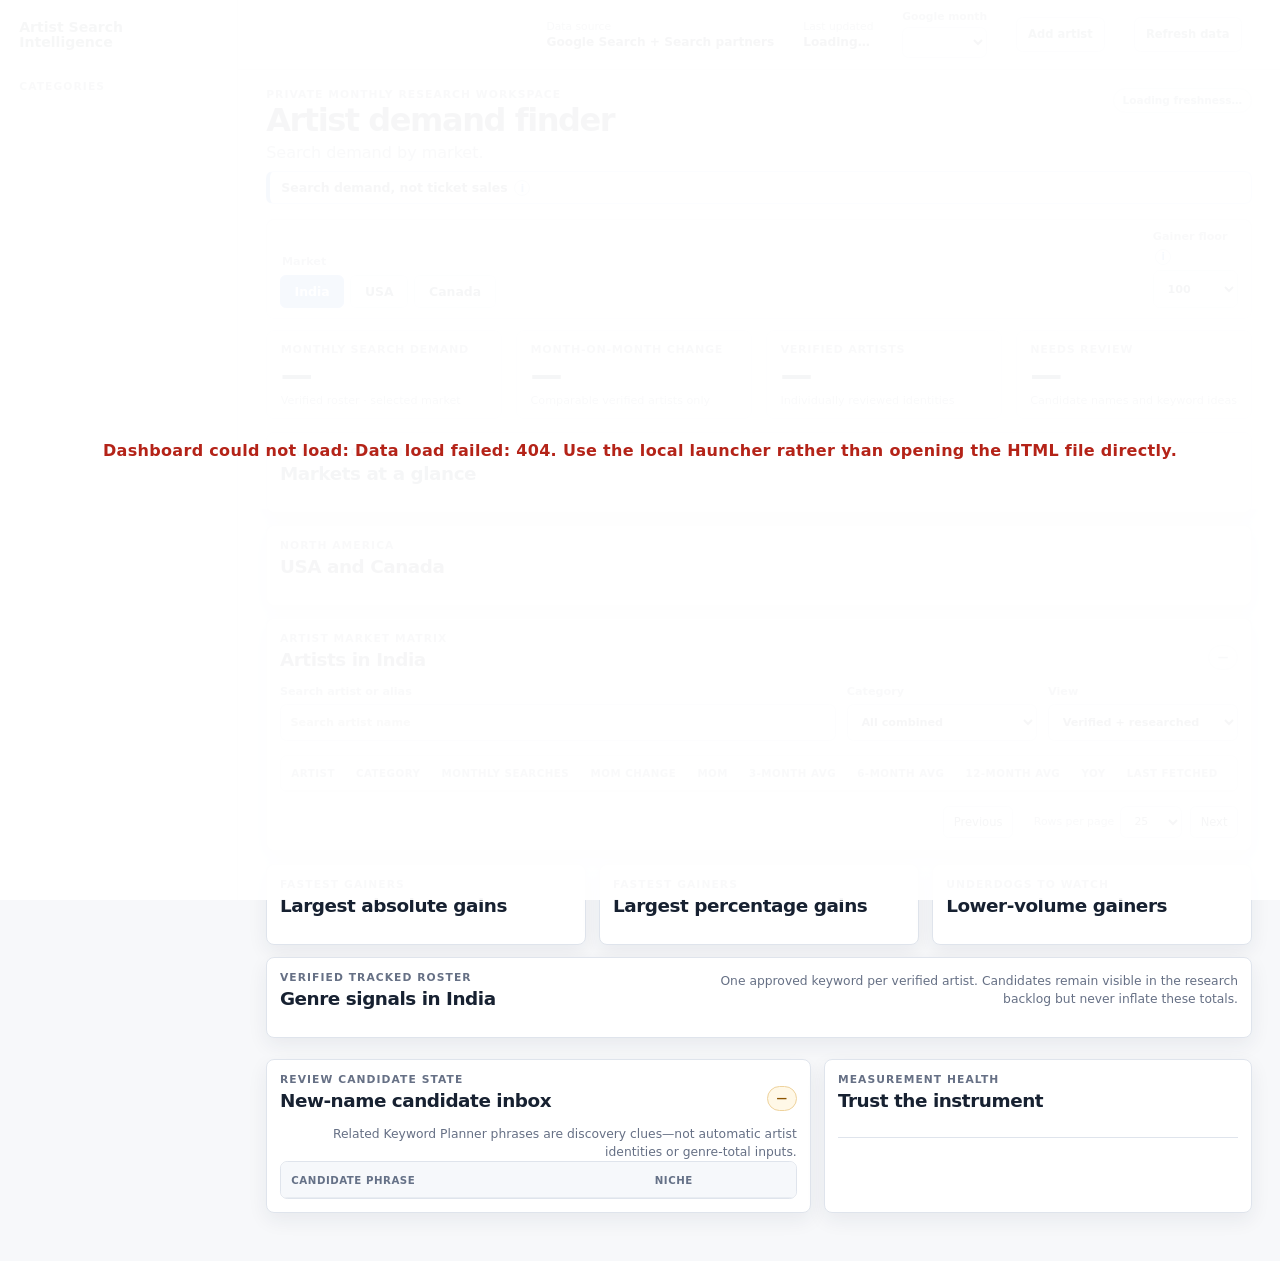
==== commit 306a7482: "fix: restore hosted artist edits and refresh" ====
--- a/search_dashboard/index.html
+++ b/search_dashboard/index.html
@@ -16,7 +16,6 @@
     <aside class="sidebar" aria-label="Artist categories">
       <div class="brand"><span>Artist Search<br>Intelligence</span></div>
       <nav><p class="nav-label">Categories</p><div id="category-nav" class="category-nav" role="list"></div></nav>
-      <p class="sidebar-note">Verified artists and evidence-sourced research candidates form the market map. Legacy crawl phrases stay excluded by default.</p>
     </aside>
     <section class="workspace">
       <header class="topbar">
@@ -27,14 +26,14 @@
       </header>
       <div class="content">
         <section class="page-heading" aria-labelledby="page-title">
-          <div><p class="eyebrow">Private monthly research workspace</p><h1 id="page-title">Artist demand finder</h1><p>Google-estimated search demand by market. India, USA, and Canada are stored and calculated separately.</p></div>
+          <div><p class="eyebrow">Private monthly research workspace</p><h1 id="page-title">Artist demand finder</h1><p>Search demand by market.</p></div>
           <span class="badge neutral" id="freshness-badge">Loading freshness…</span>
         </section>
-        <section class="notice" aria-labelledby="caveat-title"><div><h2 id="caveat-title">Search demand, not ticket sales</h2><p id="caveat">Loading caveat…</p></div></section>
+        <section class="notice compact-notice" aria-labelledby="caveat-title"><div><h2 id="caveat-title">Search demand, not ticket sales <span class="info-tip" title="Monthly Google-estimated searches are a demand proxy, not ticket sales or a forecast." tabindex="0" aria-label="About search demand">i</span></h2><p id="caveat">Loading caveat…</p></div></section>
         <section class="notice warning hidden" id="network-warning" role="status" aria-live="polite"></section><section class="refresh-status hidden" id="refresh-status" role="status" aria-live="polite"></section>
         <section class="market-toolbar" aria-label="Market and table controls">
-          <fieldset class="market-control"><legend>Market comparison — never summed</legend><div class="segments" id="geo-toggle"><button type="button" data-geo="in" class="active" aria-pressed="true">India</button><button type="button" data-geo="us" aria-pressed="false">USA</button><button type="button" data-geo="ca" aria-pressed="false">Canada</button></div></fieldset>
-          <label>Minimum prior-month searches for % gainers <small>Prevents tiny baselines from dominating percentage rankings.</small><select id="minimum-select"><option value="10">10</option><option value="100" selected>100</option><option value="1000">1,000</option><option value="10000">10,000</option></select></label>
+          <fieldset class="market-control"><legend>Market</legend><div class="segments" id="geo-toggle"><button type="button" data-geo="in" class="active" aria-pressed="true">India</button><button type="button" data-geo="us" aria-pressed="false">USA</button><button type="button" data-geo="ca" aria-pressed="false">Canada</button></div></fieldset>
+          <label>Gainer floor <span class="info-tip" title="Minimum previous-month searches used for percentage gainer rankings." tabindex="0" aria-label="About the gainer floor">i</span><select id="minimum-select"><option value="10">10</option><option value="100" selected>100</option><option value="1000">1,000</option><option value="10000">10,000</option></select></label>
         </section>
         <section class="metric-grid" aria-label="Selected market overview">
           <article><span>Monthly search demand</span><strong id="market-total">—</strong><small id="market-total-note">Verified roster · selected market</small></article>
@@ -42,11 +41,11 @@
           <article><span>Verified artists</span><strong id="verified-count">—</strong><small>Individually reviewed identities</small></article>
           <article><span>Needs review</span><strong id="review-count">—</strong><small>Candidate names and keyword ideas</small></article>
         </section>
-        <section class="comparison" aria-labelledby="comparison-title"><div class="section-head"><div><p class="eyebrow">Market comparison</p><h2 id="comparison-title">Separate search signals at a glance</h2></div><p class="muted">A comparison aid only: no combined USA + Canada metric is calculated or displayed.</p></div><div id="market-comparison" class="market-comparison"></div></section><section class="comparison north-america" aria-labelledby="north-america-title"><div class="section-head"><div><p class="eyebrow">North America</p><h2 id="north-america-title">USA and Canada — side by side</h2></div><p class="muted">The stronger geography is the larger single-market value. It is never a USA + Canada total.</p></div><div id="north-america-comparison" class="north-america-comparison"></div></section>
+        <section class="comparison" aria-labelledby="comparison-title"><div class="section-head"><div><p class="eyebrow">Market comparison</p><h2 id="comparison-title">Markets at a glance</h2></div></div><div id="market-comparison" class="market-comparison"></div></section><section class="comparison north-america" aria-labelledby="north-america-title"><div class="section-head"><div><p class="eyebrow">North America</p><h2 id="north-america-title">USA and Canada</h2></div></div><div id="north-america-comparison" class="north-america-comparison"></div></section>
         <section class="panel artists" id="artists" aria-labelledby="artists-title">
           <div class="section-head"><div><p class="eyebrow">Artist market matrix</p><h2 id="artists-title">Artists in <span class="market-name">India</span></h2></div><div class="section-actions"><span id="artist-result-count" class="badge neutral">—</span></div></div>
-          <div class="filters"><label class="search-label">Search artist or alias<input id="artist-search" type="search" placeholder="Search artist name" autocomplete="off"></label><label>Category<select id="genre-filter"><option value="">All combined</option></select></label><label>Roster scope<select id="status-filter"><option value="research" selected>Verified + researched</option><option value="verified">Verified only</option><option value="candidate">All review candidates</option><option value="inactive">Inactive artists</option></select></label></div>
-          <div class="table-wrap"><table class="artist-table"><thead><tr><th><button class="sort" data-sort="name">Artist</button></th><th>Category</th><th>Status</th><th><button class="sort" data-sort="latest">Monthly searches</button></th><th><button class="sort" data-sort="absolute">MoM change</button></th><th><button class="sort" data-sort="mom">MoM</button></th><th><button class="sort" data-sort="average3">3-month avg</button></th><th><button class="sort" data-sort="average6">6-month avg</button></th><th><button class="sort" data-sort="average12">12-month avg</button></th><th><button class="sort" data-sort="yoy">YoY</button></th><th>Mapping quality</th><th>Last fetched</th><th>12-month trend</th></tr></thead><tbody id="artist-body"></tbody></table></div>
+          <div class="filters"><label class="search-label">Search artist or alias<input id="artist-search" type="search" placeholder="Search artist name" autocomplete="off"></label><label>Category<select id="genre-filter"><option value="">All combined</option></select></label><label>View<select id="status-filter"><option value="research" selected>Verified + researched</option><option value="verified">Verified only</option><option value="candidate">All review candidates</option><option value="inactive">Inactive artists</option></select></label></div>
+          <div class="table-wrap"><table class="artist-table"><thead><tr><th><button class="sort" data-sort="name">Artist</button></th><th>Category</th><th><button class="sort" data-sort="latest">Monthly searches</button></th><th><button class="sort" data-sort="absolute">MoM change</button></th><th><button class="sort" data-sort="mom">MoM</button></th><th><button class="sort" data-sort="average3">3-month avg</button></th><th><button class="sort" data-sort="average6">6-month avg</button></th><th><button class="sort" data-sort="average12">12-month avg</button></th><th><button class="sort" data-sort="yoy">YoY</button></th><th>Last fetched</th><th>12-month trend</th></tr></thead><tbody id="artist-body"></tbody></table></div>
           <nav class="pagination" aria-label="Artist table pages"><button id="prev-page" type="button">Previous</button><div id="page-buttons"></div><label>Rows per page<select id="page-size"><option value="25">25</option><option value="50">50</option><option value="100">100</option></select></label><button id="next-page" type="button">Next</button></nav>
         </section>
         <section class="analysis-grid" aria-label="Gainers and underdogs">
@@ -68,4 +67,4 @@
   <dialog id="keyword-dialog" aria-labelledby="keyword-title"><form id="keyword-form" class="operator-form"><div class="dialog-form-head"><h2 id="keyword-title">Add or replace keyword</h2><button class="dialog-close" type="button" data-close-dialog="keyword-dialog">Close</button></div><input id="keyword-slug" type="hidden"><label>Action<select id="keyword-action"><option value="add">Add keyword</option><option value="replace">Replace keyword</option></select></label><label>Keyword<input id="keyword-value" required></label><label>Previous keyword <small>Required by the API when replacing</small><input id="keyword-previous"></label><div class="form-actions"><button type="button" class="secondary-action" data-close-dialog="keyword-dialog">Cancel</button><button class="primary-action" type="submit">Save keyword</button></div></form></dialog>
   <dialog id="status-dialog" aria-labelledby="status-title"><form id="status-form" class="operator-form"><div class="dialog-form-head"><h2 id="status-title">Update artist status</h2><button class="dialog-close" type="button" data-close-dialog="status-dialog">Close</button></div><input id="status-slug" type="hidden"><input id="status-value" type="hidden"><p id="status-message" class="muted"></p><div class="form-actions"><button type="button" class="secondary-action" data-close-dialog="status-dialog">Cancel</button><button class="primary-action" type="submit">Confirm</button></div></form></dialog>
 </body>
-</html>+</html>
--- a/search_dashboard/app.css
+++ b/search_dashboard/app.css
@@ -131,4 +131,10 @@
 .table-subline { display: block; margin-top: .12rem; color: var(--muted); font-size: .62rem; }
 .detail-actions { display: flex; gap: .5rem; flex-wrap: wrap; margin-top: .75rem; }
 dialog:has(.operator-form) { width: min(530px, calc(100% - 2rem)); }.operator-form { display: grid; gap: .78rem; }.operator-form label { display: grid; gap: .33rem; color: #475467; font-size: .75rem; font-weight: 750; }.operator-form label small { color: var(--muted); font-weight: 500; }.dialog-form-head { display: flex; justify-content: space-between; gap: 1rem; align-items: center; }.dialog-form-head h2 { margin: 0; font-size: 1.12rem; }.dialog-form-head .dialog-close { position: static; float: none; }.form-actions { display: flex; justify-content: flex-end; gap: .55rem; margin-top: .2rem; }
-@media (max-width: 760px) { .north-america-comparison { grid-template-columns: 1fr; }.section-actions { width: 100%; }.topbar > .secondary-action { margin-left: auto; }.detail-actions .secondary-action { flex: 1 1 140px; } }+@media (max-width: 760px) { .north-america-comparison { grid-template-columns: 1fr; }.section-actions { width: 100%; }.topbar > .secondary-action { margin-left: auto; }.detail-actions .secondary-action { flex: 1 1 140px; } }.info-tip { display:inline-grid; place-items:center; width:1rem; height:1rem; margin-left:.15rem; border:1px solid #aebbd0; border-radius:50%; color:var(--indigo); font-size:.62rem; font-weight:800; cursor:help; vertical-align:middle; }
+.info-tip:focus { outline:2px solid var(--indigo); outline-offset:2px; }
+.compact-notice { margin-top:.4rem; padding:.45rem .7rem; }
+.compact-notice h2 { margin:0; font-size:.78rem; }
+.compact-notice p { display:none; }
+.artist-table { min-width:1080px; }
+.topbar { flex-wrap:wrap; }
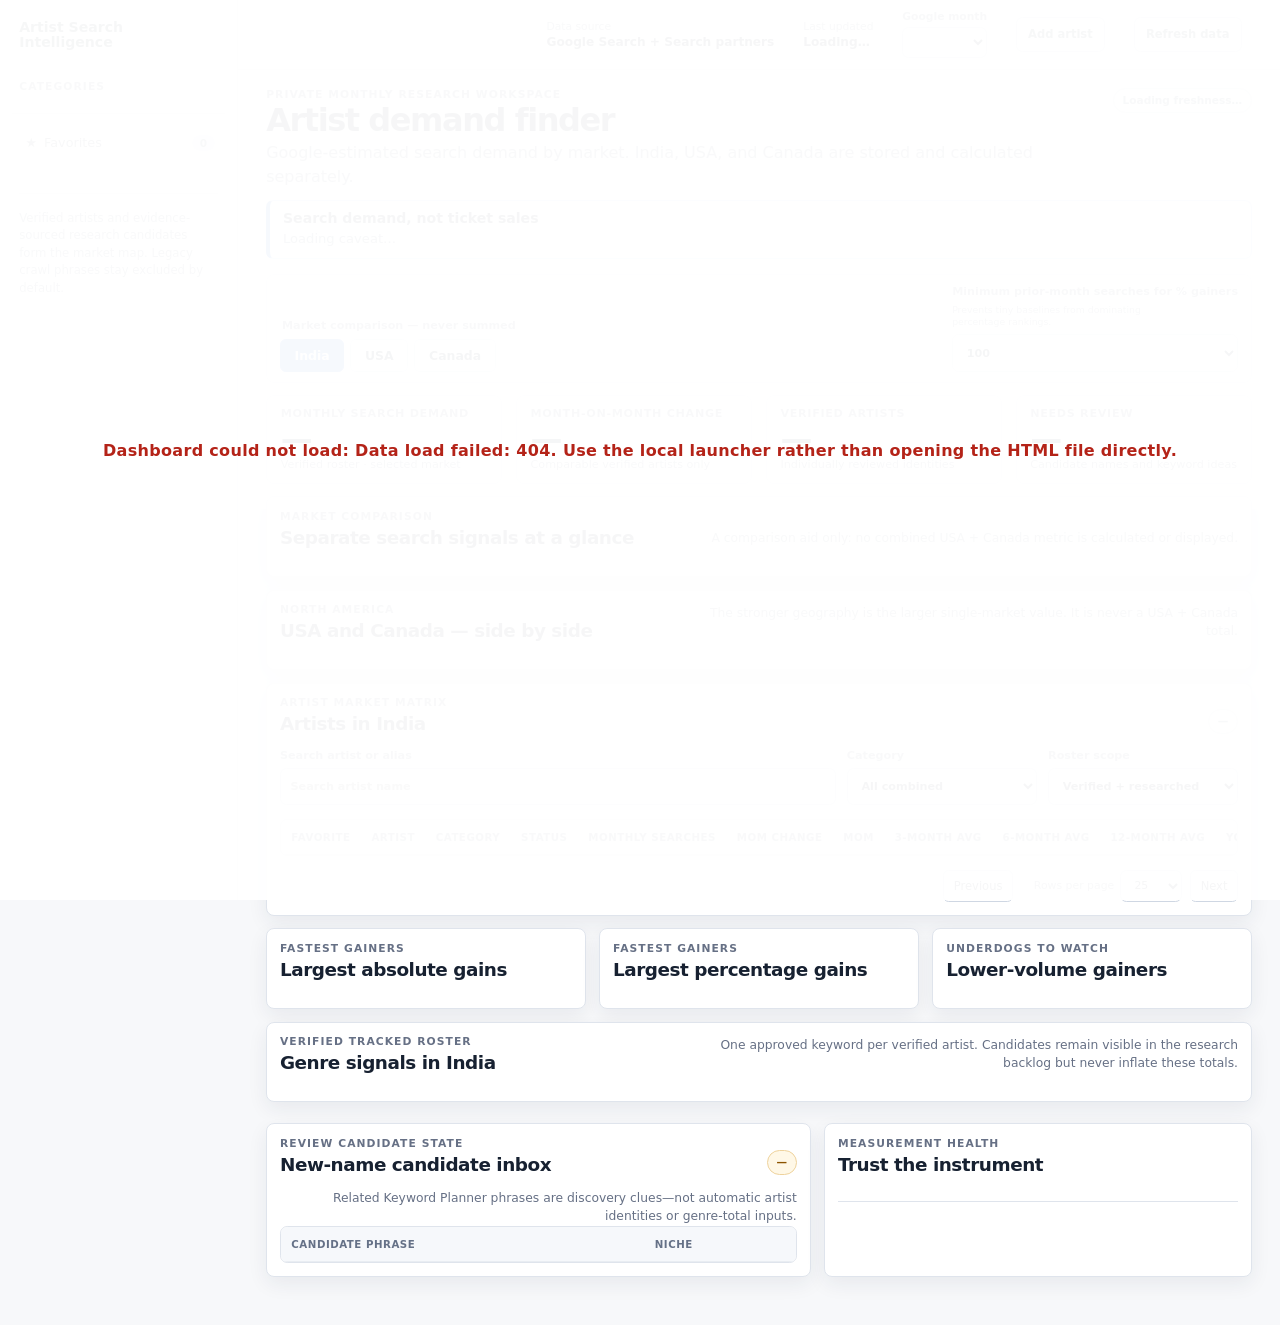
==== commit 23ad8edc: "feat: persist artist dashboard favorites" ====
--- a/search_dashboard/index.html
+++ b/search_dashboard/index.html
@@ -15,7 +15,8 @@
   <main class="app-shell">
     <aside class="sidebar" aria-label="Artist categories">
       <div class="brand"><span>Artist Search<br>Intelligence</span></div>
-      <nav><p class="nav-label">Categories</p><div id="category-nav" class="category-nav" role="list"></div></nav>
+      <nav><p class="nav-label">Categories</p><div id="category-nav" class="category-nav" role="list"></div><div class="favorites-nav"><button id="favorites-nav" type="button" aria-pressed="false" title="Show favorite artists"><span aria-hidden="true">★</span><span>Favorites</span><span id="favorites-count" class="favorite-count">0</span></button></div></nav>
+      <p class="sidebar-note">Verified artists and evidence-sourced research candidates form the market map. Legacy crawl phrases stay excluded by default.</p>
     </aside>
     <section class="workspace">
       <header class="topbar">
@@ -26,14 +27,14 @@
       </header>
       <div class="content">
         <section class="page-heading" aria-labelledby="page-title">
-          <div><p class="eyebrow">Private monthly research workspace</p><h1 id="page-title">Artist demand finder</h1><p>Search demand by market.</p></div>
+          <div><p class="eyebrow">Private monthly research workspace</p><h1 id="page-title">Artist demand finder</h1><p>Google-estimated search demand by market. India, USA, and Canada are stored and calculated separately.</p></div>
           <span class="badge neutral" id="freshness-badge">Loading freshness…</span>
         </section>
-        <section class="notice compact-notice" aria-labelledby="caveat-title"><div><h2 id="caveat-title">Search demand, not ticket sales <span class="info-tip" title="Monthly Google-estimated searches are a demand proxy, not ticket sales or a forecast." tabindex="0" aria-label="About search demand">i</span></h2><p id="caveat">Loading caveat…</p></div></section>
+        <section class="notice" aria-labelledby="caveat-title"><div><h2 id="caveat-title">Search demand, not ticket sales</h2><p id="caveat">Loading caveat…</p></div></section>
         <section class="notice warning hidden" id="network-warning" role="status" aria-live="polite"></section><section class="refresh-status hidden" id="refresh-status" role="status" aria-live="polite"></section>
         <section class="market-toolbar" aria-label="Market and table controls">
-          <fieldset class="market-control"><legend>Market</legend><div class="segments" id="geo-toggle"><button type="button" data-geo="in" class="active" aria-pressed="true">India</button><button type="button" data-geo="us" aria-pressed="false">USA</button><button type="button" data-geo="ca" aria-pressed="false">Canada</button></div></fieldset>
-          <label>Gainer floor <span class="info-tip" title="Minimum previous-month searches used for percentage gainer rankings." tabindex="0" aria-label="About the gainer floor">i</span><select id="minimum-select"><option value="10">10</option><option value="100" selected>100</option><option value="1000">1,000</option><option value="10000">10,000</option></select></label>
+          <fieldset class="market-control"><legend>Market comparison — never summed</legend><div class="segments" id="geo-toggle"><button type="button" data-geo="in" class="active" aria-pressed="true">India</button><button type="button" data-geo="us" aria-pressed="false">USA</button><button type="button" data-geo="ca" aria-pressed="false">Canada</button></div></fieldset>
+          <label>Minimum prior-month searches for % gainers <small>Prevents tiny baselines from dominating percentage rankings.</small><select id="minimum-select"><option value="10">10</option><option value="100" selected>100</option><option value="1000">1,000</option><option value="10000">10,000</option></select></label>
         </section>
         <section class="metric-grid" aria-label="Selected market overview">
           <article><span>Monthly search demand</span><strong id="market-total">—</strong><small id="market-total-note">Verified roster · selected market</small></article>
@@ -41,11 +42,11 @@
           <article><span>Verified artists</span><strong id="verified-count">—</strong><small>Individually reviewed identities</small></article>
           <article><span>Needs review</span><strong id="review-count">—</strong><small>Candidate names and keyword ideas</small></article>
         </section>
-        <section class="comparison" aria-labelledby="comparison-title"><div class="section-head"><div><p class="eyebrow">Market comparison</p><h2 id="comparison-title">Markets at a glance</h2></div></div><div id="market-comparison" class="market-comparison"></div></section><section class="comparison north-america" aria-labelledby="north-america-title"><div class="section-head"><div><p class="eyebrow">North America</p><h2 id="north-america-title">USA and Canada</h2></div></div><div id="north-america-comparison" class="north-america-comparison"></div></section>
+        <section class="comparison" aria-labelledby="comparison-title"><div class="section-head"><div><p class="eyebrow">Market comparison</p><h2 id="comparison-title">Separate search signals at a glance</h2></div><p class="muted">A comparison aid only: no combined USA + Canada metric is calculated or displayed.</p></div><div id="market-comparison" class="market-comparison"></div></section><section class="comparison north-america" aria-labelledby="north-america-title"><div class="section-head"><div><p class="eyebrow">North America</p><h2 id="north-america-title">USA and Canada — side by side</h2></div><p class="muted">The stronger geography is the larger single-market value. It is never a USA + Canada total.</p></div><div id="north-america-comparison" class="north-america-comparison"></div></section>
         <section class="panel artists" id="artists" aria-labelledby="artists-title">
           <div class="section-head"><div><p class="eyebrow">Artist market matrix</p><h2 id="artists-title">Artists in <span class="market-name">India</span></h2></div><div class="section-actions"><span id="artist-result-count" class="badge neutral">—</span></div></div>
-          <div class="filters"><label class="search-label">Search artist or alias<input id="artist-search" type="search" placeholder="Search artist name" autocomplete="off"></label><label>Category<select id="genre-filter"><option value="">All combined</option></select></label><label>View<select id="status-filter"><option value="research" selected>Verified + researched</option><option value="verified">Verified only</option><option value="candidate">All review candidates</option><option value="inactive">Inactive artists</option></select></label></div>
-          <div class="table-wrap"><table class="artist-table"><thead><tr><th><button class="sort" data-sort="name">Artist</button></th><th>Category</th><th><button class="sort" data-sort="latest">Monthly searches</button></th><th><button class="sort" data-sort="absolute">MoM change</button></th><th><button class="sort" data-sort="mom">MoM</button></th><th><button class="sort" data-sort="average3">3-month avg</button></th><th><button class="sort" data-sort="average6">6-month avg</button></th><th><button class="sort" data-sort="average12">12-month avg</button></th><th><button class="sort" data-sort="yoy">YoY</button></th><th>Last fetched</th><th>12-month trend</th></tr></thead><tbody id="artist-body"></tbody></table></div>
+          <div class="filters"><label class="search-label">Search artist or alias<input id="artist-search" type="search" placeholder="Search artist name" autocomplete="off"></label><label>Category<select id="genre-filter"><option value="">All combined</option></select></label><label>Roster scope<select id="status-filter"><option value="research" selected>Verified + researched</option><option value="verified">Verified only</option><option value="candidate">All review candidates</option><option value="inactive">Inactive artists</option></select></label></div>
+          <div class="table-wrap"><table class="artist-table"><thead><tr><th class="favorite-column">Favorite</th><th><button class="sort" data-sort="name">Artist</button></th><th>Category</th><th>Status</th><th><button class="sort" data-sort="latest">Monthly searches</button></th><th><button class="sort" data-sort="absolute">MoM change</button></th><th><button class="sort" data-sort="mom">MoM</button></th><th><button class="sort" data-sort="average3">3-month avg</button></th><th><button class="sort" data-sort="average6">6-month avg</button></th><th><button class="sort" data-sort="average12">12-month avg</button></th><th><button class="sort" data-sort="yoy">YoY</button></th><th>Mapping quality</th><th>Last fetched</th><th>12-month trend</th></tr></thead><tbody id="artist-body"></tbody></table></div>
           <nav class="pagination" aria-label="Artist table pages"><button id="prev-page" type="button">Previous</button><div id="page-buttons"></div><label>Rows per page<select id="page-size"><option value="25">25</option><option value="50">50</option><option value="100">100</option></select></label><button id="next-page" type="button">Next</button></nav>
         </section>
         <section class="analysis-grid" aria-label="Gainers and underdogs">
--- a/search_dashboard/app.css
+++ b/search_dashboard/app.css
@@ -41,6 +41,9 @@
 .category-nav button:hover { background: var(--soft); }
 .category-nav button.active { border-left-color: var(--indigo); background: #ebf2ff; color: #174ea6; font-weight: 800; }
 .category-nav button span:last-child { color: #8a94a5; font-size: .68rem; }
+.favorites-nav { margin-top: .7rem; border-top: 1px solid var(--line); padding-top: .7rem; }
+.favorites-nav button { display: grid; grid-template-columns: auto minmax(0, 1fr) auto; align-items: center; gap: .45rem; width: 100%; border: 0; border-left: 3px solid transparent; border-radius: .35rem; padding: .61rem .65rem; background: transparent; color: #4b5565; text-align: left; font-size: .8rem; }
+.favorites-nav button:hover { background: var(--soft); }.favorites-nav button.active { border-left-color: #bf7805; background: #fff8e7; color: #8c5400; font-weight: 800; }.favorite-count { min-width: 1.4rem; border-radius: 999px; padding: .13rem .35rem; background: #eef1f5; color: #536176; font-size: .66rem; font-weight: 800; text-align: center; }
 .sidebar-note { margin: 2rem .45rem 0; border-top: 1px solid var(--line); padding-top: 1rem; color: var(--muted); font-size: .73rem; line-height: 1.5; }
 .workspace { min-width: 0; }
 .topbar { min-height: 68px; display: flex; justify-content: flex-end; align-items: center; gap: 1.8rem; border-bottom: 1px solid var(--line); background: var(--paper); padding: .65rem clamp(1rem, 3vw, 2.5rem); }
@@ -108,6 +111,7 @@
 .filters { display: grid; grid-template-columns: minmax(220px, 1fr) 190px 190px; gap: .7rem; margin-bottom: .85rem; }.filters label { display: grid; gap: .35rem; color: var(--muted); font-size: .7rem; font-weight: 700; }
 .table-wrap { width: 100%; overflow: auto; border: 1px solid var(--line); border-radius: .45rem; }.small-table { max-height: 335px; }
 table { width: 100%; min-width: 1240px; border-collapse: collapse; } th { background: #f6f8fb; color: #657187; font-size: .64rem; text-transform: uppercase; letter-spacing: .05em; text-align: left; white-space: nowrap; } th, td { padding: .7rem .65rem; border-bottom: 1px solid #e9edf2; vertical-align: middle; } td { color: #344054; font-size: .75rem; font-variant-numeric: tabular-nums; } tbody tr:last-child td { border-bottom: 0; } tbody tr[data-open] { cursor: pointer; } tbody tr[data-open]:hover { background: #f8fbff; }
+.favorite-column, .favorite-cell { width: 3.1rem; text-align: center; }.favorite-toggle { display: inline-grid; width: 2rem; height: 2rem; place-items: center; border: 1px solid #cfd7e3; border-radius: .4rem; background: #fff; color: #778397; font-size: 1.05rem; line-height: 1; }.favorite-toggle:hover { border-color: #d49a20; background: #fffaf0; color: #a15c00; }.favorite-toggle.active { border-color: #e2b254; background: #fff3cc; color: #9a5c00; }.favorite-toggle.detail-favorite { width: auto; min-width: 2.15rem; padding: .35rem .55rem; }
 .sort { border: 0; background: transparent; padding: 0; color: inherit; font-size: inherit; font-weight: inherit; text-transform: inherit; letter-spacing: inherit; }.sort[aria-sort="ascending"]::after { content: " ↑"; }.sort[aria-sort="descending"]::after { content: " ↓"; }
 .artist-name { display: grid; gap: .16rem; min-width: 170px; }.artist-name strong { color: var(--ink); font-size: .78rem; }.artist-name small { max-width: 240px; overflow: hidden; color: var(--muted); font-size: .66rem; white-space: nowrap; text-overflow: ellipsis; }.positive { color: var(--positive); }.negative { color: var(--negative); }.unknown { color: #7d8898; }
 .spark { width: 112px; height: 34px; display: block; }
@@ -116,7 +120,7 @@
 .empty { padding: .9rem; color: var(--muted); font-size: .78rem; text-align: center; }.empty-row td { padding: 0; }
 dialog { width: min(1180px, calc(100% - 2rem)); max-height: calc(100vh - 2rem); border: 1px solid var(--line); border-radius: .65rem; background: #fff; color: var(--ink); padding: 1.2rem; box-shadow: 0 22px 80px rgba(24,39,75,.24); }dialog::backdrop { background: rgba(23,33,49,.32); }.dialog-close { position: sticky; top: 0; z-index: 2; float: right; border: 1px solid #cfd7e3; border-radius: .35rem; background: #fff; padding: .42rem .6rem; font-size: .72rem; }.detail-header h2 { margin: .25rem 0; font-size: 2rem; letter-spacing: -.04em; }.detail-header p { color: var(--muted); font-size: .78rem; }.geo-detail-grid { display:grid; grid-template-columns: repeat(3,minmax(0,1fr)); gap: .7rem; margin: 1rem 0; }.geo-card, .detail-block { border: 1px solid var(--line); border-radius: .5rem; padding: .85rem; }.geo-card h3, .detail-block h3 { margin: 0 0 .45rem; font-size: .82rem; }.geo-card .big { font-size: 1.55rem; font-weight: 800; letter-spacing: -.04em; }.geo-card p, .detail-block p { color: var(--muted); font-size: .72rem; line-height: 1.45; }.detail-chart { display: block; width: 100%; height: 150px; margin: .65rem 0; }.detail-grid { display:grid; grid-template-columns: 1fr 1fr; gap: .7rem; }
 @media (max-width: 1100px) { .app-shell { grid-template-columns: 190px minmax(0,1fr); }.topbar { gap: .8rem; }.metric-grid { grid-template-columns: repeat(2,1fr); }.analysis-grid { grid-template-columns: 1fr; }.review-grid { grid-template-columns: 1fr; }.review-grid .panel { margin-top: 0; }.review-grid { margin-top: 1.35rem; }.genre-chart { grid-template-columns: 1fr; } }
-@media (max-width: 760px) { .app-shell { display:block; }.sidebar { position: static; height: auto; border-right: 0; border-bottom: 1px solid var(--line); padding: .8rem; }.brand,.sidebar-note,.nav-label { display:none; }.category-nav { display:flex; overflow:auto; padding-bottom: .1rem; }.category-nav button { flex: 0 0 auto; width:auto; border-left:0; border-bottom: 3px solid transparent; }.category-nav button.active { border-left:0; border-bottom-color: var(--indigo); }.category-nav button span:last-child { display:none; }.topbar { justify-content: space-between; min-height: 62px; padding: .65rem 1rem; }.mobile-brand { display:flex; font-size:.72rem; }.source-meta { display:none; }.content { padding: 1.2rem 1rem 3rem; }.page-heading,.section-head { align-items:flex-start; flex-direction:column; }.muted { text-align:left; }.market-toolbar { align-items:stretch; flex-direction:column; }.segments { width:100%; }.segments button { flex:1; }.metric-grid,.market-comparison,.geo-detail-grid,.detail-grid { grid-template-columns:1fr; }.filters { grid-template-columns:1fr; }.pagination { justify-content:flex-start; flex-wrap:wrap; }.pagination label { margin-left:0; }.page-heading h1 { font-size:2rem; } }
+@media (max-width: 760px) { .app-shell { display:block; }.sidebar { position: static; height: auto; border-right: 0; border-bottom: 1px solid var(--line); padding: .8rem; }.brand,.sidebar-note,.nav-label { display:none; }.category-nav { display:flex; overflow:auto; padding-bottom: .1rem; }.category-nav button { flex: 0 0 auto; width:auto; border-left:0; border-bottom: 3px solid transparent; }.category-nav button.active { border-left:0; border-bottom-color: var(--indigo); }.category-nav button span:last-child { display:none; }.favorites-nav { display:inline-block; margin: 0 0 0 .3rem; border:0; padding:0; vertical-align:top; }.favorites-nav button { width:auto; border-left:0; border-bottom:3px solid transparent; }.favorites-nav button.active { border-left:0; border-bottom-color:#bf7805; }.topbar { justify-content: space-between; min-height: 62px; padding: .65rem 1rem; }.mobile-brand { display:flex; font-size:.72rem; }.source-meta { display:none; }.content { padding: 1.2rem 1rem 3rem; }.page-heading,.section-head { align-items:flex-start; flex-direction:column; }.muted { text-align:left; }.market-toolbar { align-items:stretch; flex-direction:column; }.segments { width:100%; }.segments button { flex:1; }.metric-grid,.market-comparison,.geo-detail-grid,.detail-grid { grid-template-columns:1fr; }.filters { grid-template-columns:1fr; }.pagination { justify-content:flex-start; flex-wrap:wrap; }.pagination label { margin-left:0; }.page-heading h1 { font-size:2rem; } }
 
 .secondary-action, .primary-action { min-height: 2.15rem; border-radius: .4rem; padding: .42rem .7rem; font-size: .72rem; font-weight: 800; }
 .secondary-action { border: 1px solid #cfd7e3; background: #fff; color: #344054; }
@@ -131,10 +135,4 @@
 .table-subline { display: block; margin-top: .12rem; color: var(--muted); font-size: .62rem; }
 .detail-actions { display: flex; gap: .5rem; flex-wrap: wrap; margin-top: .75rem; }
 dialog:has(.operator-form) { width: min(530px, calc(100% - 2rem)); }.operator-form { display: grid; gap: .78rem; }.operator-form label { display: grid; gap: .33rem; color: #475467; font-size: .75rem; font-weight: 750; }.operator-form label small { color: var(--muted); font-weight: 500; }.dialog-form-head { display: flex; justify-content: space-between; gap: 1rem; align-items: center; }.dialog-form-head h2 { margin: 0; font-size: 1.12rem; }.dialog-form-head .dialog-close { position: static; float: none; }.form-actions { display: flex; justify-content: flex-end; gap: .55rem; margin-top: .2rem; }
-@media (max-width: 760px) { .north-america-comparison { grid-template-columns: 1fr; }.section-actions { width: 100%; }.topbar > .secondary-action { margin-left: auto; }.detail-actions .secondary-action { flex: 1 1 140px; } }.info-tip { display:inline-grid; place-items:center; width:1rem; height:1rem; margin-left:.15rem; border:1px solid #aebbd0; border-radius:50%; color:var(--indigo); font-size:.62rem; font-weight:800; cursor:help; vertical-align:middle; }
-.info-tip:focus { outline:2px solid var(--indigo); outline-offset:2px; }
-.compact-notice { margin-top:.4rem; padding:.45rem .7rem; }
-.compact-notice h2 { margin:0; font-size:.78rem; }
-.compact-notice p { display:none; }
-.artist-table { min-width:1080px; }
-.topbar { flex-wrap:wrap; }
+@media (max-width: 760px) { .north-america-comparison { grid-template-columns: 1fr; }.section-actions { width: 100%; }.topbar > .secondary-action { margin-left: auto; }.detail-actions .secondary-action { flex: 1 1 140px; } }
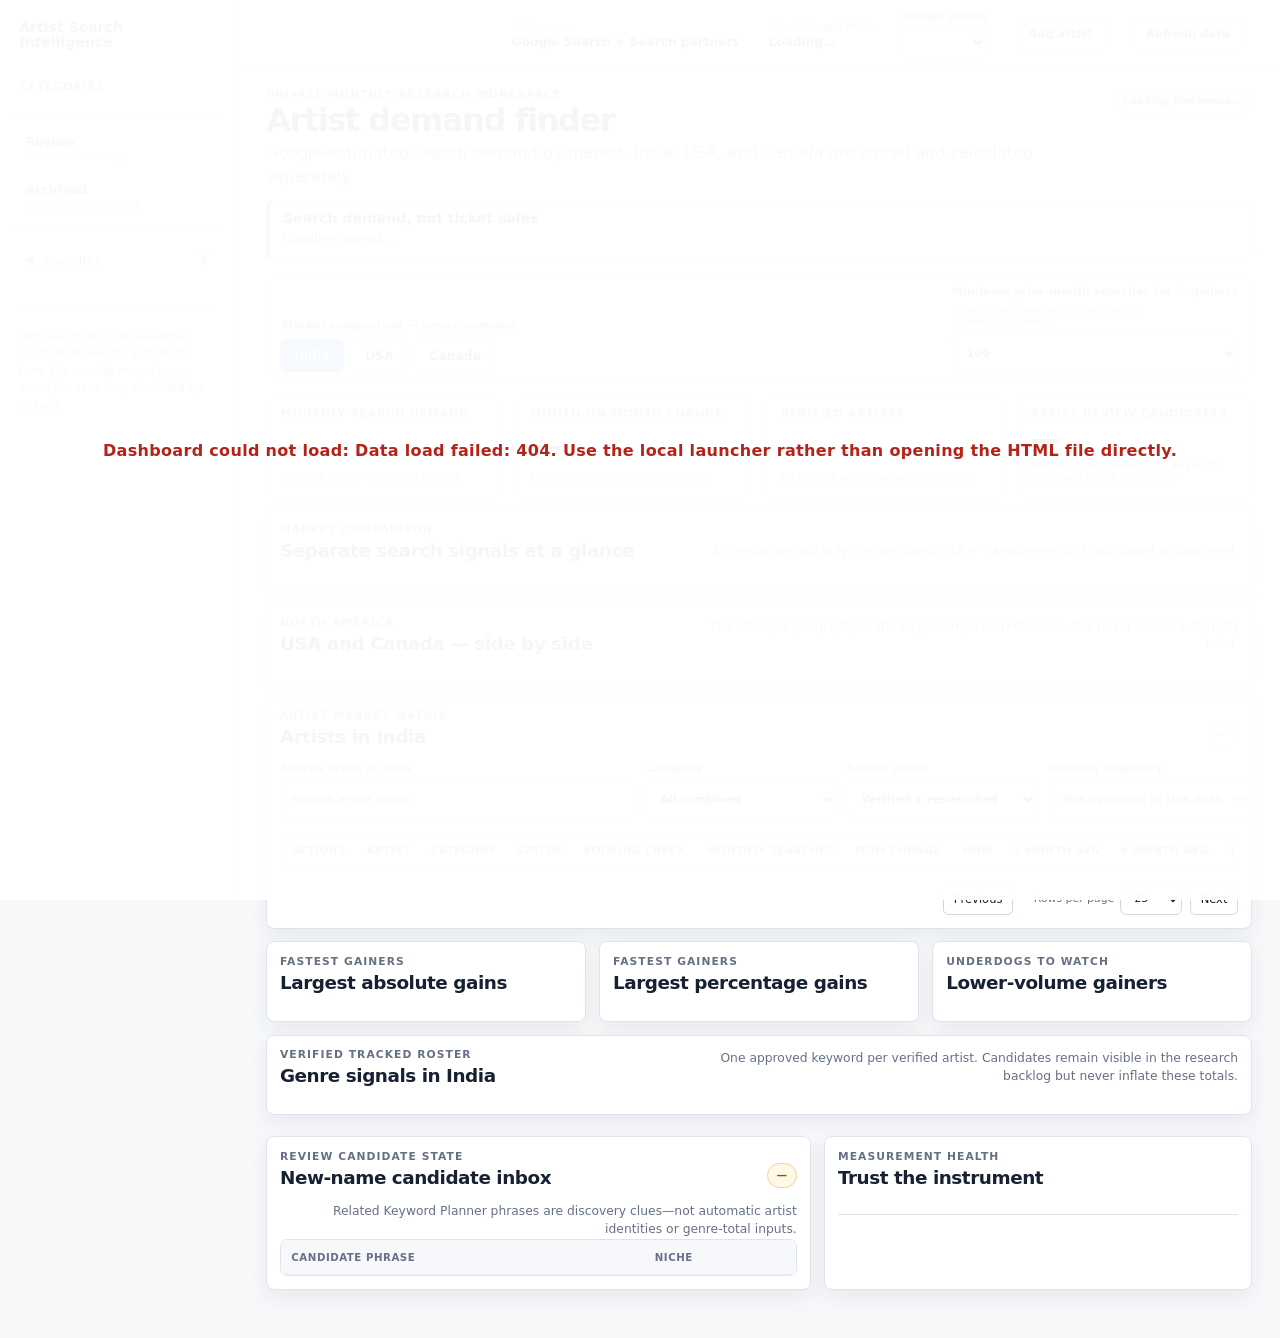
==== commit c60ada88: "release: expand roster and add one-click archive" ====
--- a/search_dashboard/index.html
+++ b/search_dashboard/index.html
@@ -15,14 +15,14 @@
   <main class="app-shell">
     <aside class="sidebar" aria-label="Artist categories">
       <div class="brand"><span>Artist Search<br>Intelligence</span></div>
-      <nav><p class="nav-label">Categories</p><div id="category-nav" class="category-nav" role="list"></div><div class="favorites-nav"><button id="favorites-nav" type="button" aria-pressed="false" title="Show favorite artists"><span aria-hidden="true">★</span><span>Favorites</span><span id="favorites-count" class="favorite-count">0</span></button></div></nav>
+      <nav><p class="nav-label">Categories</p><div id="category-nav" class="category-nav" role="list"></div><div class="operator-nav"><button id="review-nav" type="button" title="Show candidates awaiting review"><span>Review</span><span>Candidate backlog</span></button><button id="archive-nav" type="button" title="Show archived artists"><span>Archived</span><span>Restore when needed</span></button></div><div class="favorites-nav"><button id="favorites-nav" type="button" aria-pressed="false" title="Show favorite artists"><span aria-hidden="true">★</span><span>Favorites</span><span id="favorites-count" class="favorite-count">0</span></button></div></nav>
       <p class="sidebar-note">Verified artists and evidence-sourced research candidates form the market map. Legacy crawl phrases stay excluded by default.</p>
     </aside>
     <section class="workspace">
       <header class="topbar">
         <div class="mobile-brand"><span>Artist Search Intelligence</span></div>
         <div class="source-meta"><span>Data source</span><strong id="network-badge">Google Search + Search partners</strong></div>
-        <div class="source-meta"><span>Last updated</span><strong id="generated-at">Loading…</strong></div>
+        <div class="source-meta"><span>Latest Google fetch</span><strong id="generated-at">Loading…</strong></div>
         <label class="month-control">Google month <select id="month-select" aria-label="Google month"></select></label><button id="add-artist" class="secondary-action" type="button">Add artist</button><button id="refresh-data" class="secondary-action" type="button">Refresh data</button>
       </header>
       <div class="content">
@@ -39,14 +39,14 @@
         <section class="metric-grid" aria-label="Selected market overview">
           <article><span>Monthly search demand</span><strong id="market-total">—</strong><small id="market-total-note">Verified roster · selected market</small></article>
           <article><span>Month-on-month change</span><strong id="market-mom">—</strong><small id="market-mom-note">Comparable verified artists only</small></article>
-          <article><span>Verified artists</span><strong id="verified-count">—</strong><small>Individually reviewed identities</small></article>
-          <article><span>Needs review</span><strong id="review-count">—</strong><small>Candidate names and keyword ideas</small></article>
+          <article><span>Verified artists</span><strong id="verified-count">—</strong><small>All individually reviewed identities</small></article>
+          <article><span>Artist review candidates</span><strong id="review-count">—</strong><small>Identity candidates only; keyword ideas are listed separately</small></article>
         </section>
         <section class="comparison" aria-labelledby="comparison-title"><div class="section-head"><div><p class="eyebrow">Market comparison</p><h2 id="comparison-title">Separate search signals at a glance</h2></div><p class="muted">A comparison aid only: no combined USA + Canada metric is calculated or displayed.</p></div><div id="market-comparison" class="market-comparison"></div></section><section class="comparison north-america" aria-labelledby="north-america-title"><div class="section-head"><div><p class="eyebrow">North America</p><h2 id="north-america-title">USA and Canada — side by side</h2></div><p class="muted">The stronger geography is the larger single-market value. It is never a USA + Canada total.</p></div><div id="north-america-comparison" class="north-america-comparison"></div></section>
         <section class="panel artists" id="artists" aria-labelledby="artists-title">
           <div class="section-head"><div><p class="eyebrow">Artist market matrix</p><h2 id="artists-title">Artists in <span class="market-name">India</span></h2></div><div class="section-actions"><span id="artist-result-count" class="badge neutral">—</span></div></div>
-          <div class="filters"><label class="search-label">Search artist or alias<input id="artist-search" type="search" placeholder="Search artist name" autocomplete="off"></label><label>Category<select id="genre-filter"><option value="">All combined</option></select></label><label>Roster scope<select id="status-filter"><option value="research" selected>Verified + researched</option><option value="verified">Verified only</option><option value="candidate">All review candidates</option><option value="inactive">Inactive artists</option></select></label></div>
-          <div class="table-wrap"><table class="artist-table"><thead><tr><th class="favorite-column">Favorite</th><th><button class="sort" data-sort="name">Artist</button></th><th>Category</th><th>Status</th><th><button class="sort" data-sort="latest">Monthly searches</button></th><th><button class="sort" data-sort="absolute">MoM change</button></th><th><button class="sort" data-sort="mom">MoM</button></th><th><button class="sort" data-sort="average3">3-month avg</button></th><th><button class="sort" data-sort="average6">6-month avg</button></th><th><button class="sort" data-sort="average12">12-month avg</button></th><th><button class="sort" data-sort="yoy">YoY</button></th><th>Mapping quality</th><th>Last fetched</th><th>12-month trend</th></tr></thead><tbody id="artist-body"></tbody></table></div>
+          <div class="filters"><label class="search-label">Search artist or alias<input id="artist-search" type="search" placeholder="Search artist name" autocomplete="off"></label><label>Category<select id="genre-filter"><option value="">All combined</option></select></label><label>Roster scope<select id="status-filter"><option value="research" selected>Verified + researched</option><option value="verified">Verified only</option><option value="candidate">All review candidates</option><option value="inactive">Archived artists</option></select></label><label>Booking eligibility<select id="eligibility-filter" disabled><option value="all">Not assessed in this data</option></select></label></div>
+          <div class="table-wrap"><table class="artist-table"><thead><tr><th class="artist-actions-column">Actions</th><th><button class="sort" data-sort="name">Artist</button></th><th>Category</th><th>Status</th><th>Booking check</th><th><button class="sort" data-sort="latest">Monthly searches</button></th><th><button class="sort" data-sort="absolute">MoM change</button></th><th><button class="sort" data-sort="mom">MoM</button></th><th><button class="sort" data-sort="average3">3-month avg</button></th><th><button class="sort" data-sort="average6">6-month avg</button></th><th><button class="sort" data-sort="average12">12-month avg</button></th><th><button class="sort" data-sort="yoy">YoY</button></th><th>Mapping quality</th><th>Last fetched</th><th>12-month trend</th></tr></thead><tbody id="artist-body"></tbody></table></div>
           <nav class="pagination" aria-label="Artist table pages"><button id="prev-page" type="button">Previous</button><div id="page-buttons"></div><label>Rows per page<select id="page-size"><option value="25">25</option><option value="50">50</option><option value="100">100</option></select></label><button id="next-page" type="button">Next</button></nav>
         </section>
         <section class="analysis-grid" aria-label="Gainers and underdogs">
--- a/search_dashboard/app.css
+++ b/search_dashboard/app.css
@@ -44,6 +44,7 @@
 .favorites-nav { margin-top: .7rem; border-top: 1px solid var(--line); padding-top: .7rem; }
 .favorites-nav button { display: grid; grid-template-columns: auto minmax(0, 1fr) auto; align-items: center; gap: .45rem; width: 100%; border: 0; border-left: 3px solid transparent; border-radius: .35rem; padding: .61rem .65rem; background: transparent; color: #4b5565; text-align: left; font-size: .8rem; }
 .favorites-nav button:hover { background: var(--soft); }.favorites-nav button.active { border-left-color: #bf7805; background: #fff8e7; color: #8c5400; font-weight: 800; }.favorite-count { min-width: 1.4rem; border-radius: 999px; padding: .13rem .35rem; background: #eef1f5; color: #536176; font-size: .66rem; font-weight: 800; text-align: center; }
+.operator-nav { display: grid; gap: .15rem; margin-top: .7rem; border-top: 1px solid var(--line); padding-top: .7rem; }.operator-nav button { display: grid; gap: .1rem; width: 100%; border: 0; border-left: 3px solid transparent; border-radius: .35rem; padding: .55rem .65rem; background: transparent; color: #4b5565; text-align: left; }.operator-nav button span:first-child { font-size: .78rem; font-weight: 800; }.operator-nav button span:last-child { color: #8a94a5; font-size: .65rem; }.operator-nav button:hover { background: var(--soft); }.operator-nav button.active { border-left-color: var(--indigo); background: #ebf2ff; color: #174ea6; }
 .sidebar-note { margin: 2rem .45rem 0; border-top: 1px solid var(--line); padding-top: 1rem; color: var(--muted); font-size: .73rem; line-height: 1.5; }
 .workspace { min-width: 0; }
 .topbar { min-height: 68px; display: flex; justify-content: flex-end; align-items: center; gap: 1.8rem; border-bottom: 1px solid var(--line); background: var(--paper); padding: .65rem clamp(1rem, 3vw, 2.5rem); }
@@ -108,10 +109,10 @@
 .genre-table { min-width: 980px; }
 .bar-row { display: grid; grid-template-columns: minmax(90px, .75fr) minmax(100px, 1fr) auto; gap: .5rem; align-items: center; font-size: .73rem; }
 .bar-label { overflow: hidden; white-space: nowrap; text-overflow: ellipsis; }.bar-track { height: .48rem; overflow: hidden; background: #edf0f4; border-radius: 999px; }.bar { display:block; height: 100%; background: var(--indigo); border-radius: inherit; }.bar-value { color: var(--muted); font-variant-numeric: tabular-nums; }
-.filters { display: grid; grid-template-columns: minmax(220px, 1fr) 190px 190px; gap: .7rem; margin-bottom: .85rem; }.filters label { display: grid; gap: .35rem; color: var(--muted); font-size: .7rem; font-weight: 700; }
+.filters { display: grid; grid-template-columns: minmax(220px, 1fr) repeat(3, minmax(160px, 190px)); gap: .7rem; margin-bottom: .85rem; }.filters label { display: grid; gap: .35rem; color: var(--muted); font-size: .7rem; font-weight: 700; }
 .table-wrap { width: 100%; overflow: auto; border: 1px solid var(--line); border-radius: .45rem; }.small-table { max-height: 335px; }
 table { width: 100%; min-width: 1240px; border-collapse: collapse; } th { background: #f6f8fb; color: #657187; font-size: .64rem; text-transform: uppercase; letter-spacing: .05em; text-align: left; white-space: nowrap; } th, td { padding: .7rem .65rem; border-bottom: 1px solid #e9edf2; vertical-align: middle; } td { color: #344054; font-size: .75rem; font-variant-numeric: tabular-nums; } tbody tr:last-child td { border-bottom: 0; } tbody tr[data-open] { cursor: pointer; } tbody tr[data-open]:hover { background: #f8fbff; }
-.favorite-column, .favorite-cell { width: 3.1rem; text-align: center; }.favorite-toggle { display: inline-grid; width: 2rem; height: 2rem; place-items: center; border: 1px solid #cfd7e3; border-radius: .4rem; background: #fff; color: #778397; font-size: 1.05rem; line-height: 1; }.favorite-toggle:hover { border-color: #d49a20; background: #fffaf0; color: #a15c00; }.favorite-toggle.active { border-color: #e2b254; background: #fff3cc; color: #9a5c00; }.favorite-toggle.detail-favorite { width: auto; min-width: 2.15rem; padding: .35rem .55rem; }
+.artist-actions-column, .artist-actions-cell { width: 8rem; text-align: center; }.row-actions { display: flex; align-items: center; justify-content: center; gap: .35rem; }.favorite-toggle { display: inline-grid; flex: 0 0 auto; width: 2rem; height: 2rem; place-items: center; border: 1px solid #cfd7e3; border-radius: .4rem; background: #fff; color: #778397; font-size: 1.05rem; line-height: 1; }.favorite-toggle:hover { border-color: #d49a20; background: #fffaf0; color: #a15c00; }.favorite-toggle.active { border-color: #e2b254; background: #fff3cc; color: #9a5c00; }.favorite-toggle.pending, .row-status-toggle.pending { cursor: progress; opacity: .72; }.favorite-toggle.detail-favorite { width: auto; min-width: 2.15rem; padding: .35rem .55rem; }.row-status-toggle { min-width: 4.4rem; min-height: 2rem; border: 1px solid #cfd7e3; border-radius: .4rem; background: #fff; color: #475467; padding: .3rem .5rem; font-size: .67rem; font-weight: 700; }.row-status-toggle.archive:hover { border-color: #d0a345; background: #fffaf0; color: #8a5500; }.row-status-toggle.restore { border-color: #9fc8ae; background: #f2fbf5; color: #176b3a; }.row-status-toggle[disabled] { cursor: progress; }
 .sort { border: 0; background: transparent; padding: 0; color: inherit; font-size: inherit; font-weight: inherit; text-transform: inherit; letter-spacing: inherit; }.sort[aria-sort="ascending"]::after { content: " ↑"; }.sort[aria-sort="descending"]::after { content: " ↓"; }
 .artist-name { display: grid; gap: .16rem; min-width: 170px; }.artist-name strong { color: var(--ink); font-size: .78rem; }.artist-name small { max-width: 240px; overflow: hidden; color: var(--muted); font-size: .66rem; white-space: nowrap; text-overflow: ellipsis; }.positive { color: var(--positive); }.negative { color: var(--negative); }.unknown { color: #7d8898; }
 .spark { width: 112px; height: 34px; display: block; }
@@ -120,7 +121,7 @@
 .empty { padding: .9rem; color: var(--muted); font-size: .78rem; text-align: center; }.empty-row td { padding: 0; }
 dialog { width: min(1180px, calc(100% - 2rem)); max-height: calc(100vh - 2rem); border: 1px solid var(--line); border-radius: .65rem; background: #fff; color: var(--ink); padding: 1.2rem; box-shadow: 0 22px 80px rgba(24,39,75,.24); }dialog::backdrop { background: rgba(23,33,49,.32); }.dialog-close { position: sticky; top: 0; z-index: 2; float: right; border: 1px solid #cfd7e3; border-radius: .35rem; background: #fff; padding: .42rem .6rem; font-size: .72rem; }.detail-header h2 { margin: .25rem 0; font-size: 2rem; letter-spacing: -.04em; }.detail-header p { color: var(--muted); font-size: .78rem; }.geo-detail-grid { display:grid; grid-template-columns: repeat(3,minmax(0,1fr)); gap: .7rem; margin: 1rem 0; }.geo-card, .detail-block { border: 1px solid var(--line); border-radius: .5rem; padding: .85rem; }.geo-card h3, .detail-block h3 { margin: 0 0 .45rem; font-size: .82rem; }.geo-card .big { font-size: 1.55rem; font-weight: 800; letter-spacing: -.04em; }.geo-card p, .detail-block p { color: var(--muted); font-size: .72rem; line-height: 1.45; }.detail-chart { display: block; width: 100%; height: 150px; margin: .65rem 0; }.detail-grid { display:grid; grid-template-columns: 1fr 1fr; gap: .7rem; }
 @media (max-width: 1100px) { .app-shell { grid-template-columns: 190px minmax(0,1fr); }.topbar { gap: .8rem; }.metric-grid { grid-template-columns: repeat(2,1fr); }.analysis-grid { grid-template-columns: 1fr; }.review-grid { grid-template-columns: 1fr; }.review-grid .panel { margin-top: 0; }.review-grid { margin-top: 1.35rem; }.genre-chart { grid-template-columns: 1fr; } }
-@media (max-width: 760px) { .app-shell { display:block; }.sidebar { position: static; height: auto; border-right: 0; border-bottom: 1px solid var(--line); padding: .8rem; }.brand,.sidebar-note,.nav-label { display:none; }.category-nav { display:flex; overflow:auto; padding-bottom: .1rem; }.category-nav button { flex: 0 0 auto; width:auto; border-left:0; border-bottom: 3px solid transparent; }.category-nav button.active { border-left:0; border-bottom-color: var(--indigo); }.category-nav button span:last-child { display:none; }.favorites-nav { display:inline-block; margin: 0 0 0 .3rem; border:0; padding:0; vertical-align:top; }.favorites-nav button { width:auto; border-left:0; border-bottom:3px solid transparent; }.favorites-nav button.active { border-left:0; border-bottom-color:#bf7805; }.topbar { justify-content: space-between; min-height: 62px; padding: .65rem 1rem; }.mobile-brand { display:flex; font-size:.72rem; }.source-meta { display:none; }.content { padding: 1.2rem 1rem 3rem; }.page-heading,.section-head { align-items:flex-start; flex-direction:column; }.muted { text-align:left; }.market-toolbar { align-items:stretch; flex-direction:column; }.segments { width:100%; }.segments button { flex:1; }.metric-grid,.market-comparison,.geo-detail-grid,.detail-grid { grid-template-columns:1fr; }.filters { grid-template-columns:1fr; }.pagination { justify-content:flex-start; flex-wrap:wrap; }.pagination label { margin-left:0; }.page-heading h1 { font-size:2rem; } }
+@media (max-width: 760px) { .app-shell { display:block; }.sidebar { position: static; height: auto; border-right: 0; border-bottom: 1px solid var(--line); padding: .8rem; }.brand,.sidebar-note,.nav-label { display:none; }.category-nav { display:flex; overflow:auto; padding-bottom: .1rem; }.category-nav button { flex: 0 0 auto; width:auto; border-left:0; border-bottom: 3px solid transparent; }.category-nav button.active { border-left:0; border-bottom-color: var(--indigo); }.category-nav button span:last-child { display:none; }.operator-nav,.favorites-nav { display:inline-block; margin: 0 0 0 .3rem; border:0; padding:0; vertical-align:top; }.operator-nav button,.favorites-nav button { width:auto; border-left:0; border-bottom:3px solid transparent; }.operator-nav button span:last-child { display:none; }.operator-nav button.active { border-left:0; border-bottom-color: var(--indigo); }.favorites-nav button.active { border-left:0; border-bottom-color:#bf7805; }.topbar { justify-content: space-between; min-height: 62px; padding: .65rem 1rem; }.mobile-brand { display:flex; font-size:.72rem; }.source-meta { display:none; }.content { padding: 1.2rem 1rem 3rem; }.page-heading,.section-head { align-items:flex-start; flex-direction:column; }.muted { text-align:left; }.market-toolbar { align-items:stretch; flex-direction:column; }.segments { width:100%; }.segments button { flex:1; }.metric-grid,.market-comparison,.geo-detail-grid,.detail-grid { grid-template-columns:1fr; }.filters { grid-template-columns:1fr; }.pagination { justify-content:flex-start; flex-wrap:wrap; }.pagination label { margin-left:0; }.page-heading h1 { font-size:2rem; } }
 
 .secondary-action, .primary-action { min-height: 2.15rem; border-radius: .4rem; padding: .42rem .7rem; font-size: .72rem; font-weight: 800; }
 .secondary-action { border: 1px solid #cfd7e3; background: #fff; color: #344054; }
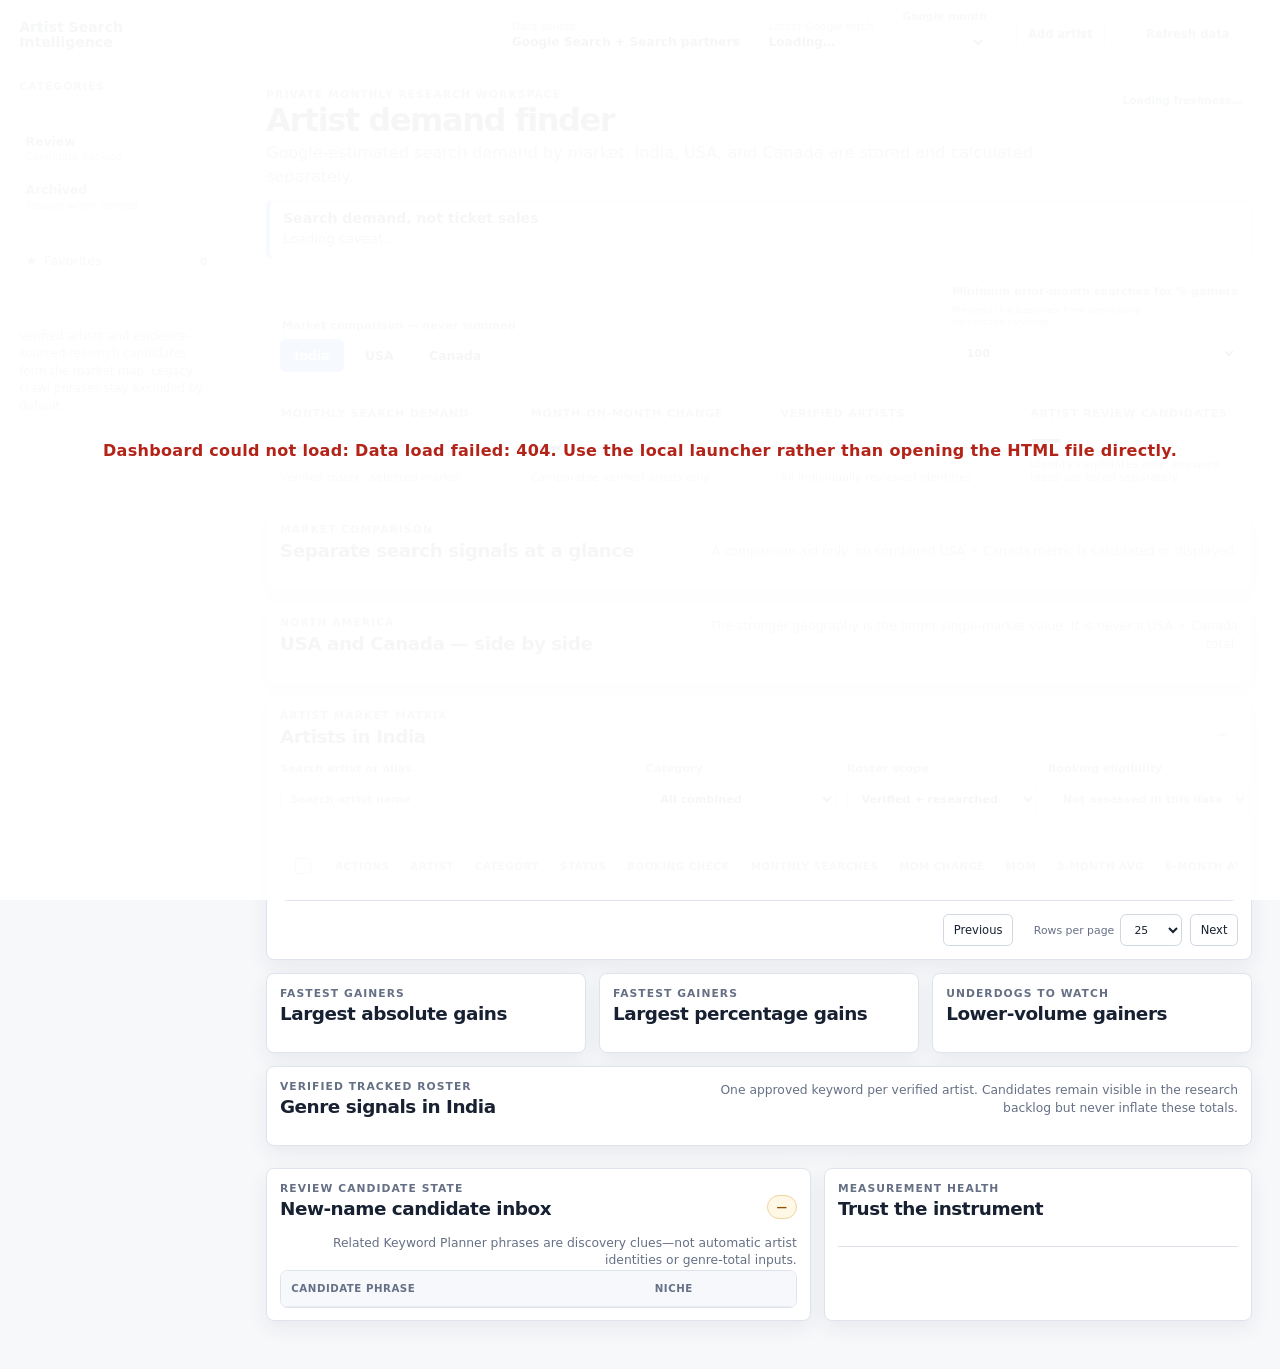
==== commit 31a0de71: "feat: add bulk artist actions" ====
--- a/search_dashboard/index.html
+++ b/search_dashboard/index.html
@@ -46,7 +46,8 @@
         <section class="panel artists" id="artists" aria-labelledby="artists-title">
           <div class="section-head"><div><p class="eyebrow">Artist market matrix</p><h2 id="artists-title">Artists in <span class="market-name">India</span></h2></div><div class="section-actions"><span id="artist-result-count" class="badge neutral">—</span></div></div>
           <div class="filters"><label class="search-label">Search artist or alias<input id="artist-search" type="search" placeholder="Search artist name" autocomplete="off"></label><label>Category<select id="genre-filter"><option value="">All combined</option></select></label><label>Roster scope<select id="status-filter"><option value="research" selected>Verified + researched</option><option value="verified">Verified only</option><option value="candidate">All review candidates</option><option value="inactive">Archived artists</option></select></label><label>Booking eligibility<select id="eligibility-filter" disabled><option value="all">Not assessed in this data</option></select></label></div>
-          <div class="table-wrap"><table class="artist-table"><thead><tr><th class="artist-actions-column">Actions</th><th><button class="sort" data-sort="name">Artist</button></th><th>Category</th><th>Status</th><th>Booking check</th><th><button class="sort" data-sort="latest">Monthly searches</button></th><th><button class="sort" data-sort="absolute">MoM change</button></th><th><button class="sort" data-sort="mom">MoM</button></th><th><button class="sort" data-sort="average3">3-month avg</button></th><th><button class="sort" data-sort="average6">6-month avg</button></th><th><button class="sort" data-sort="average12">12-month avg</button></th><th><button class="sort" data-sort="yoy">YoY</button></th><th>Mapping quality</th><th>Last fetched</th><th>12-month trend</th></tr></thead><tbody id="artist-body"></tbody></table></div>
+          <div id="bulk-action-bar" class="bulk-action-bar" hidden aria-live="polite"><div><strong id="bulk-selected-count">0 selected</strong><span>Shift-click another checkbox to select the full range.</span></div><div class="bulk-buttons"><button id="bulk-favorite" class="secondary-action" type="button">Add to Favorites</button><button id="bulk-status" class="primary-action" type="button">Archive selected</button><button id="bulk-clear" class="secondary-action" type="button">Clear</button></div></div>
+          <div class="table-wrap"><table class="artist-table"><thead><tr><th class="artist-select-column"><input id="select-page" type="checkbox" aria-label="Select all artists on this page"></th><th class="artist-actions-column">Actions</th><th><button class="sort" data-sort="name">Artist</button></th><th>Category</th><th>Status</th><th>Booking check</th><th><button class="sort" data-sort="latest">Monthly searches</button></th><th><button class="sort" data-sort="absolute">MoM change</button></th><th><button class="sort" data-sort="mom">MoM</button></th><th><button class="sort" data-sort="average3">3-month avg</button></th><th><button class="sort" data-sort="average6">6-month avg</button></th><th><button class="sort" data-sort="average12">12-month avg</button></th><th><button class="sort" data-sort="yoy">YoY</button></th><th>Mapping quality</th><th>Last fetched</th><th>12-month trend</th></tr></thead><tbody id="artist-body"></tbody></table></div>
           <nav class="pagination" aria-label="Artist table pages"><button id="prev-page" type="button">Previous</button><div id="page-buttons"></div><label>Rows per page<select id="page-size"><option value="25">25</option><option value="50">50</option><option value="100">100</option></select></label><button id="next-page" type="button">Next</button></nav>
         </section>
         <section class="analysis-grid" aria-label="Gainers and underdogs">
--- a/search_dashboard/app.css
+++ b/search_dashboard/app.css
@@ -112,7 +112,7 @@
 .filters { display: grid; grid-template-columns: minmax(220px, 1fr) repeat(3, minmax(160px, 190px)); gap: .7rem; margin-bottom: .85rem; }.filters label { display: grid; gap: .35rem; color: var(--muted); font-size: .7rem; font-weight: 700; }
 .table-wrap { width: 100%; overflow: auto; border: 1px solid var(--line); border-radius: .45rem; }.small-table { max-height: 335px; }
 table { width: 100%; min-width: 1240px; border-collapse: collapse; } th { background: #f6f8fb; color: #657187; font-size: .64rem; text-transform: uppercase; letter-spacing: .05em; text-align: left; white-space: nowrap; } th, td { padding: .7rem .65rem; border-bottom: 1px solid #e9edf2; vertical-align: middle; } td { color: #344054; font-size: .75rem; font-variant-numeric: tabular-nums; } tbody tr:last-child td { border-bottom: 0; } tbody tr[data-open] { cursor: pointer; } tbody tr[data-open]:hover { background: #f8fbff; }
-.artist-actions-column, .artist-actions-cell { width: 8rem; text-align: center; }.row-actions { display: flex; align-items: center; justify-content: center; gap: .35rem; }.favorite-toggle { display: inline-grid; flex: 0 0 auto; width: 2rem; height: 2rem; place-items: center; border: 1px solid #cfd7e3; border-radius: .4rem; background: #fff; color: #778397; font-size: 1.05rem; line-height: 1; }.favorite-toggle:hover { border-color: #d49a20; background: #fffaf0; color: #a15c00; }.favorite-toggle.active { border-color: #e2b254; background: #fff3cc; color: #9a5c00; }.favorite-toggle.pending, .row-status-toggle.pending { cursor: progress; opacity: .72; }.favorite-toggle.detail-favorite { width: auto; min-width: 2.15rem; padding: .35rem .55rem; }.row-status-toggle { min-width: 4.4rem; min-height: 2rem; border: 1px solid #cfd7e3; border-radius: .4rem; background: #fff; color: #475467; padding: .3rem .5rem; font-size: .67rem; font-weight: 700; }.row-status-toggle.archive:hover { border-color: #d0a345; background: #fffaf0; color: #8a5500; }.row-status-toggle.restore { border-color: #9fc8ae; background: #f2fbf5; color: #176b3a; }.row-status-toggle[disabled] { cursor: progress; }
+.bulk-action-bar { display: flex; align-items: center; justify-content: space-between; gap: 1rem; margin: 0 0 .75rem; border: 1px solid #b9c9ed; border-radius: .48rem; background: #f4f7ff; padding: .65rem .75rem; }.bulk-action-bar[hidden] { display: none; }.bulk-action-bar > div:first-child { display: grid; gap: .1rem; }.bulk-action-bar strong { color: var(--indigo); font-size: .8rem; }.bulk-action-bar span { color: var(--muted); font-size: .68rem; }.bulk-buttons { display: flex; align-items: center; gap: .45rem; flex-wrap: wrap; }.artist-select-column, .artist-select-cell { width: 2.75rem; text-align: center; }.artist-select-column input, .artist-select-cell input { width: 1rem; height: 1rem; accent-color: var(--indigo); cursor: pointer; }.artist-actions-column, .artist-actions-cell { width: 8rem; text-align: center; }.row-actions { display: flex; align-items: center; justify-content: center; gap: .35rem; }.favorite-toggle { display: inline-grid; flex: 0 0 auto; width: 2rem; height: 2rem; place-items: center; border: 1px solid #cfd7e3; border-radius: .4rem; background: #fff; color: #778397; font-size: 1.05rem; line-height: 1; }.favorite-toggle:hover { border-color: #d49a20; background: #fffaf0; color: #a15c00; }.favorite-toggle.active { border-color: #e2b254; background: #fff3cc; color: #9a5c00; }.favorite-toggle.pending, .row-status-toggle.pending { cursor: progress; opacity: .72; }.favorite-toggle.detail-favorite { width: auto; min-width: 2.15rem; padding: .35rem .55rem; }.row-status-toggle { min-width: 4.4rem; min-height: 2rem; border: 1px solid #cfd7e3; border-radius: .4rem; background: #fff; color: #475467; padding: .3rem .5rem; font-size: .67rem; font-weight: 700; }.row-status-toggle.archive:hover { border-color: #d0a345; background: #fffaf0; color: #8a5500; }.row-status-toggle.restore { border-color: #9fc8ae; background: #f2fbf5; color: #176b3a; }.row-status-toggle[disabled] { cursor: progress; }
 .sort { border: 0; background: transparent; padding: 0; color: inherit; font-size: inherit; font-weight: inherit; text-transform: inherit; letter-spacing: inherit; }.sort[aria-sort="ascending"]::after { content: " ↑"; }.sort[aria-sort="descending"]::after { content: " ↓"; }
 .artist-name { display: grid; gap: .16rem; min-width: 170px; }.artist-name strong { color: var(--ink); font-size: .78rem; }.artist-name small { max-width: 240px; overflow: hidden; color: var(--muted); font-size: .66rem; white-space: nowrap; text-overflow: ellipsis; }.positive { color: var(--positive); }.negative { color: var(--negative); }.unknown { color: #7d8898; }
 .spark { width: 112px; height: 34px; display: block; }
@@ -136,4 +136,4 @@
 .table-subline { display: block; margin-top: .12rem; color: var(--muted); font-size: .62rem; }
 .detail-actions { display: flex; gap: .5rem; flex-wrap: wrap; margin-top: .75rem; }
 dialog:has(.operator-form) { width: min(530px, calc(100% - 2rem)); }.operator-form { display: grid; gap: .78rem; }.operator-form label { display: grid; gap: .33rem; color: #475467; font-size: .75rem; font-weight: 750; }.operator-form label small { color: var(--muted); font-weight: 500; }.dialog-form-head { display: flex; justify-content: space-between; gap: 1rem; align-items: center; }.dialog-form-head h2 { margin: 0; font-size: 1.12rem; }.dialog-form-head .dialog-close { position: static; float: none; }.form-actions { display: flex; justify-content: flex-end; gap: .55rem; margin-top: .2rem; }
-@media (max-width: 760px) { .north-america-comparison { grid-template-columns: 1fr; }.section-actions { width: 100%; }.topbar > .secondary-action { margin-left: auto; }.detail-actions .secondary-action { flex: 1 1 140px; } }
+@media (max-width: 760px) { .north-america-comparison { grid-template-columns: 1fr; }.section-actions { width: 100%; }.topbar > .secondary-action { margin-left: auto; }.detail-actions .secondary-action { flex: 1 1 140px; }.bulk-action-bar { align-items: stretch; flex-direction: column; }.bulk-buttons button { flex: 1 1 130px; } }
